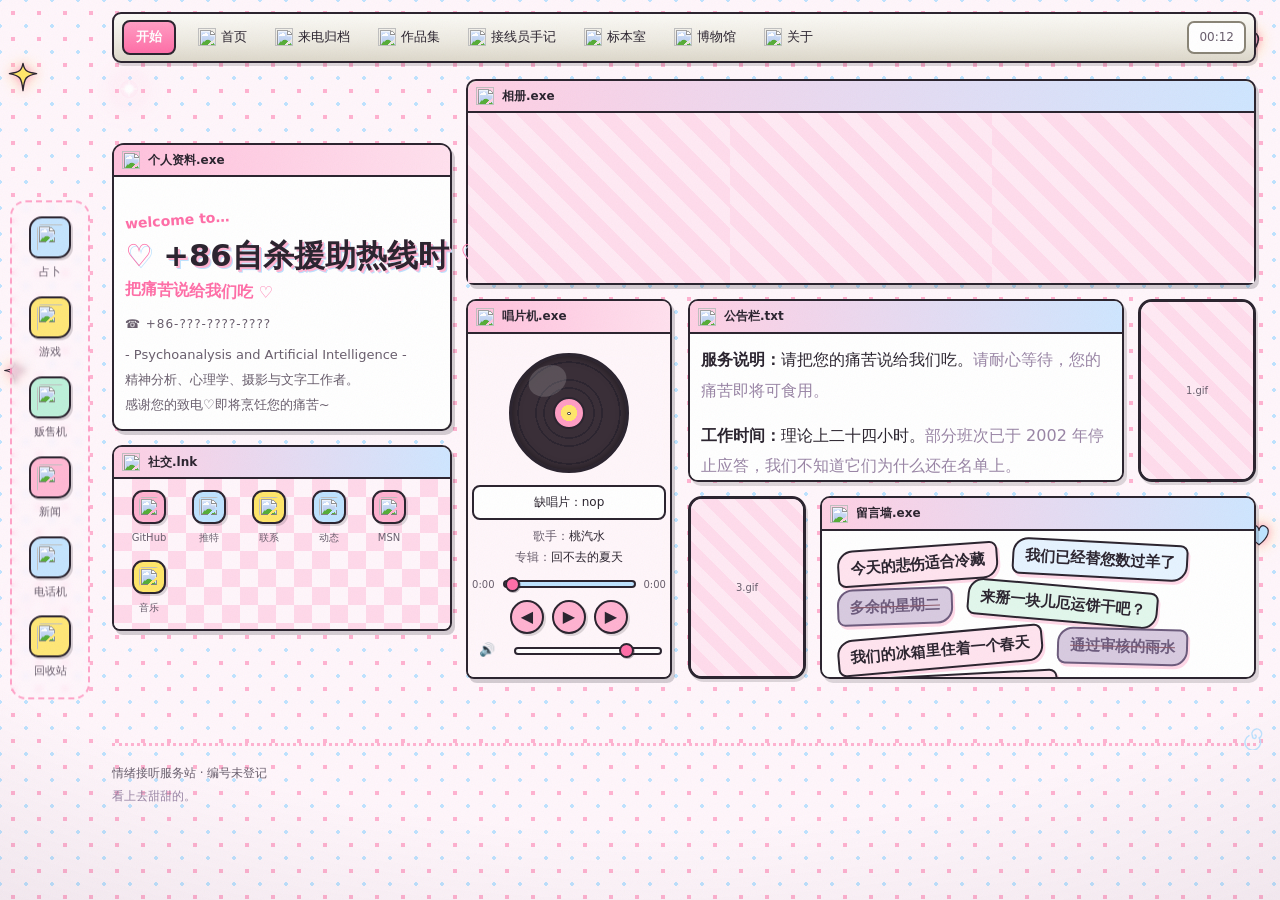
==== index.html @ b2e182f4 "1" ====
<!DOCTYPE html>
<html lang="zh-CN">
<head>
<meta charset="UTF-8">
<meta name="viewport" content="width=device-width, initial-scale=1">
<title>♡ +86自杀援助热线时 ♡</title>
<link rel="stylesheet" href="sweet.css">
</head>
<body class="desktop">
<div class="wrap">

  <div class="doodle-layer" aria-hidden="true">
    <span class="doodle star-yellow glow a-wobble d1" style="top:60px;left:6px;width:34px;height:34px;"></span>
    <span class="doodle heart-pink glow a-heart d2" style="top:24px;right:14px;width:40px;height:38px;"></span>
    <span class="doodle flash a-twinkle d3" style="top:120px;right:60px;width:16px;height:16px;"></span>
    <span class="glint d4" style="top:80px;left:120px;width:18px;height:18px;"></span>
    <span class="doodle star-pink glow a-wobble d5" style="top:360px;left:2px;width:26px;height:26px;"></span>
    <span class="doodle heart-blue glow a-float d6" style="top:520px;right:6px;width:30px;height:28px;"></span>
    <span class="glint d2" style="top:600px;left:30px;width:16px;height:16px;"></span>
    <span class="doodle spiral a-breathe d7" style="top:720px;right:10px;width:30px;height:30px;"></span>
    <span class="doodle flash a-twinkle d8" style="top:900px;left:20px;width:16px;height:16px;"></span>
    <span class="glint d3" style="top:1000px;right:24px;width:20px;height:20px;"></span>
  </div>

  <!-- 顶部 WinXP 灰导航条 -->
  <div class="xpbar">
    <span class="xstart">开始</span>
    <a href="index.html"><img src="icons/largeicons/1.png" alt="">首页</a>
    <a href="logs.html"><img src="icons/largeicons/file.png" alt="">来电归档</a>
    <a href="portfolio.html"><img src="icons/largeicons/Portfolio.png" alt="">作品集</a>
    <a href="operator_notes.html"><img src="icons/largeicons/Blog.png" alt="">接线员手记</a>
    <a href="specimen_room.html"><img src="icons/largeicons/Resume.png" alt="">标本室</a>
    <a href="museum.html"><img src="icons/largeicons/Portfolio.png" alt="">博物馆</a>
    <a href="about.html"><img src="icons/largeicons/About.png" alt="">关于</a>
    <span class="clock" id="xpclock">--:--</span>
  </div>

  <div class="desk">

    <!-- 左列：个人资料 / 社交 -->
    <div class="col">

      <section class="xpwin pink card-hero p-card">
        <div class="xp-t"><img class="ico" src="icons/largeicons/About.png" alt="">个人资料.exe</div>
        <img class="bigav" src="pictures/assets/anon.jpg" alt="" onerror="this.style.visibility='hidden'">
        <div class="deco-gifs" aria-hidden="true">
          <img src="pictures/assets/150.gif" alt="" onerror="this.style.display='none'">
          <img src="pictures/assets/9416.gif" alt="" onerror="this.style.display='none'">
          <img src="pictures/assets/9423.gif" alt="" onerror="this.style.display='none'">
        </div>
        <div class="xp-b">
          <header class="hero" style="text-align:left">
            <div class="welcome" style="font-size:14px">welcome to…</div>
            <h1><span class="hh">♡</span> +86自杀援助热线时 <span class="hh">♡</span></h1>
            <div class="sub">把痛苦说给我们吃 ♡</div>
            <div class="num">☎ +86-???-????-????</div>
          </header>
          <div class="avatar-box">
            <div class="muted" style="font-size:13px">
              - Psychoanalysis and Artificial Intelligence -<br>
              精神分析、心理学、摄影与文字工作者。<br>感谢您的致电♡即将烹饪您的痛苦~ <img class="inline-gif" src="pictures/assets/258.gif" alt="" onerror="this.style.display='none'">
            </div>
          </div>
        </div>
      </section>

      <section class="xpwin p-social">
        <div class="xp-t"><img class="ico" src="icons/largeicons/twitter.png" alt="">社交.lnk</div>
        <div class="xp-b">
          <div class="social">
            <a href="https://github.com/Timetoki" target="_blank" rel="noopener"><img src="icons/largeicons/github.png" alt="">GitHub</a>
            <a href="#"><img src="icons/largeicons/twitter.png" alt="">推特</a>
            <a href="#"><img src="icons/largeicons/Contact.png" alt="">联系</a>
            <a href="#"><img src="icons/largeicons/Media.png" alt="">动态</a>
            <a href="#"><img src="icons/largeicons/MSN.png" alt="">MSN</a>
            <a href="#"><img src="icons/largeicons/Winamp.png" alt="">音乐</a>
          </div>
        </div>
      </section>

      <img class="social-deco" src="pictures/assets/heartbows.gif" alt="" onerror="this.style.display='none'">

    </div>

    <!-- 右列 -->
    <div class="col">

      <!-- 相册：六图 3×2 + 右侧竖放 3.gif（加宽占满，删掉 side） -->
      <section class="xpwin p-gallery">
        <div class="xp-t"><img class="ico" src="icons/largeicons/Portfolio.png" alt="">相册.exe</div>
        <div class="xp-b" style="position:relative">
          <div class="album-stage">
            <div class="album-main"><img src="pictures/assets/1.png" alt="" onerror="this.style.display='none';this.parentNode.classList.add('miss')"></div>
            <div class="album-main"><img src="pictures/assets/6.png" alt="" onerror="this.style.display='none';this.parentNode.classList.add('miss')"></div>
            <div class="album-main"><img src="pictures/assets/5.png" alt="" onerror="this.style.display='none';this.parentNode.classList.add('miss')"></div>
            <img class="album-4gif" src="pictures/assets/4.gif" alt="" aria-hidden="true" onerror="this.style.display='none'">
            <img class="album-p4" src="pictures/assets/4.png" alt="" onerror="this.style.display='none'">
            <img class="album-p2" src="pictures/assets/2.png" alt="" onerror="this.style.display='none'">
          </div>
        </div>
      </section>

      <!-- 下排：最左唱片机 + 右侧大块（两端插图 夹 公告栏/气泡栏 两横栏） -->
      <div class="row3">

        <section class="xpwin pink p-player">
          <div class="xp-t"><img class="ico" src="icons/largeicons/Winamp.png" alt="">唱片机.exe</div>
          <div class="xp-b"><div id="player-slot"></div></div>
        </section>

        <div class="bigblock">

          <div class="barrow">
            <section class="xpwin bar-board">
              <div class="xp-t"><img class="ico" src="icons/largeicons/Blog.png" alt="">公告栏.txt</div>
              <div class="xp-b">
                <p><strong>服务说明：</strong>请把您的痛苦说给我们吃。<span class="rot">请耐心等待，您的痛苦即将可食用。</span></p>
                <p><strong>工作时间：</strong>理论上二十四小时。<span class="rot">部分班次已于 2002 年停止应答，我们不知道它们为什么还在名单上。</span></p>
              </div>
            </section>
            <div class="sqbox"><img src="pictures/assets/1.gif" alt="" onerror="this.style.display='none';this.nextElementSibling.style.display='flex';"><div class="ph2">1.gif</div></div>
          </div>

          <div class="barrow">
            <div class="sqbox"><img src="pictures/assets/3.gif" alt="" onerror="this.style.display='none';this.nextElementSibling.style.display='flex';"><div class="ph2">3.gif</div></div>
            <section class="xpwin bar-wall">
              <div class="xp-t"><img class="ico" src="icons/largeicons/Contact.png" alt="">留言墙.exe</div>
              <div class="xp-b">
                <div class="chips soft messy" id="chips">
                  <span class="chip">今天的悲伤适合冷藏</span>
                  <span class="chip">我们已经替您数过羊了</span>
                  <span class="chip bad">多余的星期二</span>
                  <span class="chip">来掰一块儿厄运饼干吧？</span>
                  <span class="chip">我们的冰箱里住着一个春天</span>
                  <span class="chip bad">通过审核的雨水</span>
                  <span class="chip">请耐心等待，痛苦即将可食用</span>
                  <span class="chip">您的沉默正在长出牙齿</span>
                </div>
              </div>
            </section>
          </div>

        </div>

      </div>
    </div>

  </div>

  <footer class="foot">
    情绪接听服务站 · 编号未登记<br>
    <span class="faint">看上去甜甜的。</span>
  </footer>

</div>

<script>
/* 顶栏时钟 */
(function(){var c=document.getElementById('xpclock');function t(){var d=new Date();c.textContent=(''+d.getHours()).padStart(2,'0')+':'+(''+d.getMinutes()).padStart(2,'0');}t();setInterval(t,15000);})();

/* 留言墙气泡：点击换句换色（无重复）+ 太长整条变 …… */
(function(){
  var POOL=["今天的悲伤适合冷藏","我们已经替您数过羊了","请耐心等待，痛苦即将可食用","我们的冰箱里住着一个春天","请勿触摸正在融化的下午","您的沉默正在长出牙齿","该情绪无法退货，请妥善保存","昨夜的雨没有通过审核","她把昨天折成一只很小的鸟","请把心事切成适合吞咽的大小","您提交的孤独格式正确","今天适合把自己折起来","您的眼泪已经完成消毒","我们把昨天晒干了，味道不太好","来掰一块儿厄运饼干吧？","自杀援助热线在线中……请拨打???","您呼叫的用户已离开服务区…","我在听","请把你的痛苦说给我们吃","您的痛苦已经烹饪完毕","悲伤会在冰箱门关闭后继续生长","多余的星期二","您的梦正在厨房里慢慢腐烂","本页面没有任何需要您相信的内容","请勿食用未经登记的绝望","通过审核的雨水","今天的悲伤没有达到最低回收重量","请不要重复提交同一份绝望"];
  /* +86自杀援助中心投递的痛苦，混进同一个池子 */
  try{
    var dropped=JSON.parse(localStorage.getItem('user_pain_submissions')||'[]');
    if(Array.isArray(dropped)) dropped.forEach(function(t){ if(t && POOL.indexOf(t)===-1) POOL.push(t); });
  }catch(e){}
  var COLORS=[{b:"#ffe4ef",c:"#2c2530"},{b:"#e6f3ff",c:"#2c2530"},{b:"#fff6c9",c:"#2c2530"},{b:"#e2f7ec",c:"#2c2530"},{b:"#efe4f7",c:"#2c2530"},{b:"#d8cbe0",c:"#6d5c7d"}];
  var chips=[].slice.call(document.querySelectorAll('#chips .chip'));

  /* 太长就整条变 …… */
  function trimChips(){
    chips.forEach(function(el){
      var full = el.dataset.full || el.textContent;
      el.dataset.full = full;
      el.textContent = full;
      if(el.scrollWidth > el.clientWidth){
        el.textContent = '……';
      }
    });
  }

  function shown(ex){
    var s={};
    chips.forEach(function(c){
      if(c!==ex) s[c.dataset.full || c.textContent]=1;
    });
    return s;
  }

  chips.forEach(function(el){
    el.addEventListener('click',function(){
      el.classList.add('pop');
      setTimeout(function(){
        var busy=shown(el);
        var cur=el.dataset.full || el.textContent;
        var pool=POOL.filter(function(t){return t!==cur&&!busy[t];});
        if(!pool.length)pool=POOL.filter(function(t){return t!==cur;});
        var next=pool[Math.floor(Math.random()*pool.length)];
        el.textContent=next;
        el.dataset.full=next;
        el.classList.remove('bad');
        var col=COLORS[Math.floor(Math.random()*COLORS.length)];
        el.style.background=col.b;
        el.style.color=col.c;
        el.classList.remove('pop');
        trimChips();
      },800);
    });
  });

  trimChips();
  window.addEventListener('resize',trimChips);
})();
</script>
<script src="achievements-data.js" defer></script>
<script src="achievements.js" defer></script>
<script src="player.js" defer></script>
<script src="chat-data.js" defer></script>
<script src="chat.js" defer></script>
<script src="answerbook.js" defer></script>
<script src="fortune-data.js" defer></script>
<script src="tarot-data.js" defer></script>
<script src="xpwin.js" defer></script>
</body>
</html>
---- sweet.css ----
/* =========================================================
   情绪接听 · 甜美外壳 / 阴冷腐坏内核  皮肤（精简版）
   黑体 · 糖果撞色 · 贴纸拼贴 · 越读越不对劲
   ========================================================= */

:root{
  --cream:   #fff6fb;
  --cream-2: #ffeaf4;
  --pink:    #ffb3d1;
  --pink-hot:#ff6fa8;
  --blue:    #bfe3ff;
  --blue-2:  #9fd0ff;
  --yellow:  #ffe66b;
  --mint:    #b7f0d8;
  --ink:     #2c2530;
  --ink-soft:#6a5f6e;
  --rot:     #9a86a6;
  --rot-deep:#6d5c7d;
  --corrupt: #8f5a6a;
  --sans:"SimHei","Microsoft YaHei","Heiti SC","PingFang SC","Hiragino Sans GB",system-ui,sans-serif;
  --hand:var(--sans);
  --body:var(--sans);
  --mono:var(--sans);
  /* XP 千禧灰 */
  --xp-face:#ece9e0;
  --xp-edge:#8a8577;
  --xp-title1:#ffd0e4;
  --xp-title2:#cfe6ff;
  --xp-titlink:#b9889b;
}

*{ box-sizing:border-box; }

body{
  margin:0;
  color:var(--ink);
  font-family:var(--body);
  font-size:16px; line-height:1.9;
  background-color:var(--cream);
  background-image:
    radial-gradient(var(--pink) 2.2px, transparent 2.3px),
    radial-gradient(var(--blue) 1.6px, transparent 1.7px);
  background-size:26px 26px, 26px 26px;
  background-position:0 0, 13px 13px;
}
body::before{
  content:""; position:fixed; inset:0; z-index:9998; pointer-events:none;
  opacity:.05; mix-blend-mode:multiply;
  background-image:url("data:image/svg+xml,%3Csvg xmlns='http://www.w3.org/2000/svg' width='140' height='140'%3E%3Cfilter id='n'%3E%3CfeTurbulence type='fractalNoise' baseFrequency='0.85' numOctaves='2' stitchTiles='stitch'/%3E%3C/filter%3E%3Crect width='100%25' height='100%25' filter='url(%23n)'/%3E%3C/svg%3E");
}
body::after{
  content:""; position:fixed; inset:0; z-index:9997; pointer-events:none;
  background:radial-gradient(120% 100% at 50% 30%, transparent 62%, rgba(80,66,90,.14) 100%);
}

.wrap{
  max-width:760px; margin:0 auto; padding:30px 20px 130px;
  position:relative; z-index:1;
}

/* ---------------- 手写标题 ---------------- */
.hero{
  text-align:center; position:relative; margin:10px 0 6px; padding:14px 0 4px;
}
.hero .welcome{
  font-family:var(--hand); font-size:22px; color:var(--pink-hot);
  transform:rotate(-4deg); display:inline-block; font-weight:700;
}
.hero h1{
  font-family:var(--hand); font-weight:700; line-height:1.12;
  font-size:clamp(34px,7.4vw,58px); margin:2px 0 4px; color:var(--ink);
  text-shadow:
     3px 3px 0 var(--pink),
     6px 6px 0 var(--blue);
}
.hero h1 .hh{ color:var(--pink-hot); text-shadow:2px 2px 0 var(--blue); }
.hero .sub{
  font-family:var(--hand); font-size:clamp(18px,4vw,26px);
  color:var(--pink-hot); transform:rotate(1.5deg); display:inline-block; font-weight:700;
}
.hero .num{
  font-family:var(--mono); font-size:13px; color:var(--ink-soft);
  letter-spacing:1px; margin-top:6px;
}

h2.sec{
  font-family:var(--hand); font-weight:700;
  font-size:30px; color:var(--ink); margin:44px 0 10px;
  display:inline-block; transform:rotate(-1.2deg);
  text-shadow:2px 2px 0 var(--yellow);
}
h3.sub2{
  font-family:var(--hand); font-weight:700; font-size:22px; color:var(--pink-hot);
  margin:26px 0 6px; transform:rotate(.8deg); display:inline-block;
}
p{ margin:0 0 15px; }
.muted{ color:var(--ink-soft); }
.lead{ font-size:17px; }

/* ---------------- 链接 ---------------- */
a{
  color:var(--pink-hot); text-decoration:none;
  border-bottom:2px wavy var(--pink); padding-bottom:1px;
  transition:transform .05s linear;
}
a:hover{ transform:rotate(-1.5deg) scale(1.03); color:var(--ink); }
a:focus-visible{ outline:2px dashed var(--pink-hot); outline-offset:3px; }
a.dead{ color:var(--rot); border-bottom-color:var(--rot); }
a.dead:hover{ color:var(--corrupt); }

/* ---------------- 涂鸦精灵 ---------------- */
.doodle-layer{ position:absolute; inset:0; z-index:0; pointer-events:none; overflow:hidden; }
.wrap > *:not(.doodle-layer){ position:relative; z-index:1; }
.doodle{ position:absolute; pointer-events:none; z-index:0;
  background-repeat:no-repeat; background-size:contain; }
.heart-pink{ background-image:url("data:image/svg+xml,%3Csvg xmlns='http://www.w3.org/2000/svg' viewBox='0 0 100 92'%3E%3Cpath d='M50 82 C18 58 10 30 30 20 C42 14 50 26 50 34 C50 26 58 14 70 20 C90 30 82 58 50 82 Z' fill='%23ffb3d1' stroke='%232c2530' stroke-width='4' stroke-linejoin='round' stroke-linecap='round'/%3E%3C/svg%3E"); }
.heart-blue{ background-image:url("data:image/svg+xml,%3Csvg xmlns='http://www.w3.org/2000/svg' viewBox='0 0 100 92'%3E%3Cpath d='M50 82 C18 58 10 30 30 20 C42 14 50 26 50 34 C50 26 58 14 70 20 C90 30 82 58 50 82 Z' fill='%23bfe3ff' stroke='%232c2530' stroke-width='4' stroke-linejoin='round' stroke-linecap='round'/%3E%3C/svg%3E"); }
.heart-rot{ background-image:url("data:image/svg+xml,%3Csvg xmlns='http://www.w3.org/2000/svg' viewBox='0 0 100 92'%3E%3Cpath d='M50 84 C20 60 12 32 30 22 C42 16 49 26 50 34 C52 26 58 16 70 22 C86 30 84 52 62 70 C58 74 53 79 50 90 Z' fill='%239a86a6' stroke='%232c2530' stroke-width='3.5' stroke-linejoin='round' stroke-linecap='round'/%3E%3C/svg%3E"); }
.star-yellow{ background-image:url("data:image/svg+xml,%3Csvg xmlns='http://www.w3.org/2000/svg' viewBox='0 0 100 100'%3E%3Cpath d='M50 10 C54 30 58 36 90 40 C58 46 54 52 50 90 C46 52 42 46 10 40 C42 36 46 30 50 10 Z' fill='%23ffe66b' stroke='%232c2530' stroke-width='4' stroke-linejoin='round' stroke-linecap='round'/%3E%3C/svg%3E"); }
.star-pink{ background-image:url("data:image/svg+xml,%3Csvg xmlns='http://www.w3.org/2000/svg' viewBox='0 0 100 100'%3E%3Cpath d='M50 10 C54 30 58 36 90 40 C58 46 54 52 50 90 C46 52 42 46 10 40 C42 36 46 30 50 10 Z' fill='%23ffb3d1' stroke='%232c2530' stroke-width='4' stroke-linejoin='round' stroke-linecap='round'/%3E%3C/svg%3E"); }
.sparkle{ background-image:url("data:image/svg+xml,%3Csvg xmlns='http://www.w3.org/2000/svg' viewBox='0 0 100 100'%3E%3Cpath d='M50 6 C54 40 60 46 94 50 C60 54 54 60 50 94 C46 60 40 54 6 50 C40 46 46 40 50 6 Z' fill='%23fff'/%3E%3Cpath d='M50 6 C54 40 60 46 94 50 C60 54 54 60 50 94 C46 60 40 54 6 50 C40 46 46 40 50 6 Z' fill='none' stroke='%23ff6fa8' stroke-width='3'/%3E%3C/svg%3E"); }
.flash{ background-image:url("data:image/svg+xml,%3Csvg xmlns='http://www.w3.org/2000/svg' viewBox='0 0 100 100'%3E%3Cpath d='M50 4 C53 42 58 47 96 50 C58 53 53 58 50 96 C47 58 42 53 4 50 C42 47 47 42 50 4 Z' fill='%23ffffff' stroke='%23ff6fa8' stroke-width='4' stroke-linejoin='round'/%3E%3Ccircle cx='50' cy='50' r='5' fill='%23fff'/%3E%3C/svg%3E");
  filter:drop-shadow(0 0 5px rgba(255,255,255,1)) drop-shadow(0 0 9px rgba(255,145,200,.95)); }
.squiggle{ background-image:url("data:image/svg+xml,%3Csvg xmlns='http://www.w3.org/2000/svg' viewBox='0 0 210 40'%3E%3Cpath d='M5 22 Q26 2 46 22 T87 22 T128 22 T169 22 T205 20' fill='none' stroke='%23ff6fa8' stroke-width='4' stroke-linecap='round'/%3E%3C/svg%3E"); }
.spiral{ background-image:url("data:image/svg+xml,%3Csvg xmlns='http://www.w3.org/2000/svg' viewBox='0 0 100 100'%3E%3Cpath d='M50 50 m0 0 a6 6 0 1 1 -8 4 a16 16 0 1 1 22 6 a26 26 0 1 1 -34 -8' fill='none' stroke='%23bfe3ff' stroke-width='5' stroke-linecap='round'/%3E%3C/svg%3E"); }

/* ---------------- 短语贴纸（糖果 chip） ---------------- */
.chips{ display:flex; flex-wrap:wrap; gap:10px 12px; margin:22px 0; }
.chip{
  font-family:var(--hand); font-weight:700; font-size:17px; color:var(--ink);
  background:var(--pink); border:2.5px solid var(--ink);
  border-radius:16px 8px 16px 8px; padding:4px 14px;
  box-shadow:2px 3px 0 rgba(44,37,48,.16);
  transform:rotate(-2deg);
  cursor:pointer; position:relative;
  transition:transform .28s cubic-bezier(.2,1.5,.4,1), opacity .8s ease,
             background .8s ease, color .8s ease;
}
.chip::after{ content:""; position:absolute; top:5px; left:11px;
  width:13px; height:8px; background:rgba(255,255,255,.7);
  border-radius:50%; transform:rotate(-20deg); pointer-events:none; }
.chip:nth-child(2n){ background:var(--blue); transform:rotate(2deg); }
.chip:nth-child(3n){ background:var(--yellow); transform:rotate(-1deg); }
.chip:nth-child(4n){ background:var(--mint); transform:rotate(3deg); }
.chip:hover{ transform:scale(1.18) rotate(-1deg); }
.chip:focus-visible{ outline:3px dashed var(--pink-hot); outline-offset:3px; }
.chip.pop{ opacity:0; transform:scale(.55) rotate(-6deg); }
.chip.bad{ background:var(--rot); color:#fff; border-color:var(--rot-deep);
  text-decoration:line-through; text-decoration-color:var(--corrupt); }
@media (prefers-reduced-motion:reduce){
  .chip{ transition:opacity .3s ease, background .3s ease, color .3s ease; }
  .chip:hover{ transform:none; }
}

/* 去掉气泡高光（保留覆盖） */
.chip::after{ display:none !important; }

/* ---------------- 立场/守则 便签 ---------------- */
.note{
  background:#fffdf3; border:2.5px solid var(--ink); border-radius:10px;
  padding:16px 18px; margin:24px 0; box-shadow:4px 5px 0 var(--yellow);
  transform:rotate(-.6deg);
}
.note.blue{ box-shadow:4px 5px 0 var(--blue); transform:rotate(.6deg); }
.note p{ margin:0 0 8px; }
.note p:last-child{ margin:0; }

/* ---------------- 腐坏文本 ---------------- */
.rot{ color:var(--rot); }
.rot-deep{ color:var(--rot-deep); }
.ghost{ color:#d9c7d6; }
.redact{
  background:var(--ink); color:var(--ink); border-radius:3px;
  padding:0 3px; user-select:none;
  box-shadow:0 0 0 1px var(--ink);
}
.redact:hover{ color:#ffd9ea; }
.mono{ font-family:var(--mono); font-size:13px; color:var(--rot-deep); }

.curdle{ filter:saturate(.6) contrast(.96); }
.curdle .chip{ filter:saturate(.5); }

/* ---------------- 导航 ---------------- */
nav.menu{ text-align:center; margin:18px 0 8px; line-height:2.5; }
nav.menu a{
  font-family:var(--hand); font-weight:700; font-size:18px; display:inline-block;
  border:none; color:var(--ink); padding:2px 8px;
  border-bottom:3px solid transparent;
}
nav.menu a:hover{ border-bottom-color:var(--pink-hot); transform:rotate(-2deg); }
nav.menu .sep{ color:var(--pink); }

/* ---------------- 页脚 ---------------- */
footer.foot{
  margin-top:64px; padding-top:16px; border-top:3px dotted var(--pink);
  font-family:var(--mono); font-size:12px; color:var(--ink-soft); line-height:1.9;
}
footer.foot .faint{ color:var(--rot); }

/* ---------------- 归档 / 记录 ---------------- */
.panel{
  background:#fffdf6; border:2.5px dashed var(--pink); border-radius:12px;
  padding:14px 16px; margin:20px 0; box-shadow:3px 4px 0 rgba(255,179,209,.4);
}
.panel.mono{ font-family:var(--mono); font-size:13px; color:var(--rot-deep); }

table.archive{ width:100%; border-collapse:collapse; font-family:var(--mono);
  font-size:13px; margin:18px 0; }
table.archive th{ text-align:left; font-family:var(--hand); font-weight:700;
  font-size:17px; color:var(--pink-hot); border-bottom:2px dotted var(--pink);
  padding:6px 8px; }
table.archive td{ padding:8px 8px; border-bottom:1.5px dotted var(--pink);
  vertical-align:top; color:var(--ink); }
table.archive tr:hover td{ background:#fff2f8; }

.tag{ font-family:var(--mono); font-size:11px; padding:1px 7px;
  border:2px solid currentColor; border-radius:8px; white-space:nowrap; }
.tag.ok{ color:#4fae7a; }
.tag.partial{ color:var(--corrupt); }
.tag.corrupt{ color:var(--corrupt);
  background:repeating-linear-gradient(45deg,transparent 0 3px,rgba(143,90,106,.12) 3px 6px); }
.tag.silent{ color:var(--rot); }

.transcript{ font-size:15px; margin:18px 0; }
.transcript .caller{ color:var(--ink); margin:2px 0; }
.transcript .op{ color:var(--ink-soft); margin:2px 0 14px; }
.transcript .op.late{ color:var(--rot); }
.transcript .stamp{ font-family:var(--mono); color:var(--pink-hot); font-size:12px; }
.blank{ display:inline-block; min-width:5em; border-bottom:2px dotted var(--rot); }
.glitch{ font-family:var(--mono); color:var(--corrupt); letter-spacing:1px; }
.wave{ height:22px; margin:6px 0 16px;
  background:repeating-linear-gradient(90deg,var(--rot) 0 1px,transparent 1px 4px);
  -webkit-mask:linear-gradient(90deg,transparent,#000 8%,#000 92%,transparent);
          mask:linear-gradient(90deg,transparent,#000 8%,#000 92%,transparent);
  opacity:.6; }
.wave.flat{ background:linear-gradient(var(--rot),var(--rot));
  background-size:100% 1px; background-repeat:no-repeat; background-position:center; }

.exhibit{ background:#fff; border:3px solid var(--ink); border-radius:14px 10px 14px 10px;
  padding:16px 18px; margin:20px 0; box-shadow:3px 5px 0 var(--blue); transform:rotate(-.6deg); }
.exhibit:nth-of-type(2n){ box-shadow:3px 5px 0 var(--pink); transform:rotate(.7deg); }
.exhibit .no{ font-family:var(--mono); font-size:12px; color:var(--pink-hot); letter-spacing:1px; }
.exhibit h3{ font-family:var(--hand); margin:4px 0 8px; font-size:24px; font-weight:700; }
.exhibit .card{ font-family:var(--mono); font-size:12px; color:var(--rot-deep); margin-top:10px;
  border-top:1.5px dotted var(--pink); padding-top:8px; }
.fill{ color:var(--corrupt); }

.vico{ width:26px; height:26px; object-fit:contain; image-rendering:pixelated;
  flex:0 0 auto; margin-right:4px; }

figure.doc{ margin:22px 0; }
.photo-missing{ aspect-ratio:4/3; border:3px dashed var(--rot); border-radius:12px;
  background:repeating-linear-gradient(45deg,#f4e9f2 0 14px,#e9d9e6 14px 28px);
  display:flex; align-items:center; justify-content:center;
  font-family:var(--mono); font-size:12px; color:var(--rot-deep); }
figure.doc figcaption{ font-family:var(--mono); font-size:12px; color:var(--ink-soft); margin-top:6px; }

.creed{ font-family:var(--hand); font-weight:700; font-size:20px; line-height:1.7; }

hr.wig{
  border:0; height:16px; margin:30px 0;
  background:url("data:image/svg+xml,%3Csvg xmlns='http://www.w3.org/2000/svg' viewBox='0 0 210 16' preserveAspectRatio='none'%3E%3Cpath d='M2 8 Q26 -3 50 8 T98 8 T146 8 T194 8 T210 7' fill='none' stroke='%23ffb3d1' stroke-width='3'/%3E%3C/svg%3E") repeat-x center/210px 16px;
}

@media (max-width:560px){
  body{ font-size:15px; }
  .wrap{ padding:22px 14px 90px; }
  .hero h1{ text-shadow:2px 2px 0 var(--pink),4px 4px 0 var(--blue); }
}
@media (prefers-reduced-motion:reduce){
  a:hover, nav.menu a:hover{ transform:none; }
}


/* ---------------- 像素图标 ---------------- */
.mi{ width:20px; height:20px; object-fit:contain; vertical-align:-5px;
  margin-right:5px; image-rendering:pixelated; }

/* ==========================================================
   左侧 dock + 右侧唱片机（固定浮层）
   ========================================================== */
.dock{
  position:fixed; left:10px; top:50%; transform:translateY(-50%); z-index:60;
  display:flex; flex-direction:column; gap:12px; padding:14px 10px;
  background:rgba(255,246,251,.5); backdrop-filter:blur(3px);
  -webkit-backdrop-filter:blur(3px);
  border:2.5px dashed rgba(255,111,168,.6); border-radius:16px;
}
.dock a{ border:none; display:flex; flex-direction:column; align-items:center;
  width:56px; gap:4px; font-size:11px; color:var(--ink-soft); text-align:center;
  transition:transform .16s ease, color .16s ease; }
.dock img{ width:42px; height:42px; box-sizing:border-box; padding:6px;
  object-fit:contain; image-rendering:pixelated;
  border:2.5px solid var(--ink); border-radius:13px 10px 13px 9px;
  background:rgba(255,179,209,.9); box-shadow:2px 2px 0 rgba(44,37,48,.18); }
.dock a:nth-child(4n+1) img{ background:rgba(191,227,255,.9); }
.dock a:nth-child(4n+2) img{ background:rgba(255,230,107,.9); }
.dock a:nth-child(4n+3) img{ background:rgba(183,240,216,.9); }
.dock a:hover{ transform:translateX(4px) rotate(-2deg); color:var(--pink-hot); }

.player{
  position:fixed; right:12px; top:50%; transform:translateY(-50%); z-index:60;
  width:210px; padding:16px 14px; text-align:center;
  background:rgba(255,253,246,.68); backdrop-filter:blur(4px);
  -webkit-backdrop-filter:blur(4px);
  border:3px solid var(--ink); border-radius:20px 16px 20px 16px;
  box-shadow:4px 5px 0 rgba(191,227,255,.75);
}
.player .scr{
  font-size:12px; color:var(--ink); background:#fff;
  border:2px solid var(--ink); border-radius:8px; padding:4px 8px; margin:6px 0 10px;
  white-space:nowrap; overflow:hidden; text-overflow:ellipsis;
}
.vinyl{ width:128px; height:128px; margin:6px auto 12px; border-radius:50%;
  position:relative; border:3px solid var(--ink);
  background:
    radial-gradient(circle at 50% 50%,
      #3a2f38 0 30%, #2c2530 30% 32%, #3a2f38 32% 40%, #2c2530 40% 42%,
      #3a2f38 42% 62%, #2c2530 62% 64%, #3a2f38 64% 100%);
  box-shadow:inset 0 0 8px rgba(0,0,0,.5);
}
.vinyl .lbl{ position:absolute; inset:36%; border-radius:50%;
  background:radial-gradient(circle,#ffe66b 0 40%,#ff9ec4 41% 100%);
  border:2px solid var(--ink); }
.vinyl .lbl::after{ content:""; position:absolute; inset:44%; border-radius:50%;
  background:#fff; border:1.5px solid var(--ink); }
.vinyl .cover{ position:absolute; inset:18%; width:64%; height:64%; box-sizing:border-box;
  border-radius:50%; object-fit:cover; border:2px solid var(--ink); }
.vinyl .shine{ position:absolute; top:8%; left:14%; width:34%; height:26%;
  background:rgba(255,255,255,.16); border-radius:50%; transform:rotate(-24deg); }
.vinyl.spin{ animation:spin 6.8s linear infinite; }
@keyframes spin{ to{ transform:rotate(360deg); } }

.pctrls{ display:flex; justify-content:center; gap:10px; }
.pctrls button{ font-family:var(--body); font-size:16px; cursor:pointer;
  width:38px; height:38px; border:2.5px solid var(--ink); border-radius:50%;
  background:var(--pink); color:var(--ink); box-shadow:2px 2px 0 rgba(44,37,48,.16);
  transition:transform .12s ease; line-height:1; }
.pctrls button:hover{ transform:translateY(-2px) rotate(-3deg); background:var(--blue); }
.pctrls button:active{ transform:translateY(0); }
.player .prow{ display:flex; align-items:center; gap:6px; margin:2px 0 8px;
  font-family:var(--mono); font-size:10px; color:var(--ink-soft); }
.player .vrow{ display:flex; align-items:center; gap:8px; margin:4px 2px 0; }
.player .vico{ font-size:13px; }
.pbar{ -webkit-appearance:none; appearance:none; flex:1; height:8px;
  border:2px solid var(--ink); border-radius:999px; background:#fff; cursor:pointer; }
.pbar::-webkit-slider-thumb{ -webkit-appearance:none; appearance:none;
  width:15px; height:15px; border-radius:50%; background:var(--pink-hot);
  border:2px solid var(--ink); box-shadow:1px 1px 0 rgba(44,37,48,.3); }
.pbar::-moz-range-thumb{ width:14px; height:14px; border-radius:50%;
  background:var(--pink-hot); border:2px solid var(--ink); }
#pseek{ background:linear-gradient(var(--blue),var(--blue)) no-repeat; }

@media (max-width:1180px){
  .player{ width:176px; }
  .vinyl{ width:104px; height:104px; }
  .dock img{ width:36px; height:36px; }
}
@media (max-width:820px){
  .dock, .player:not(.docked){ display:none; }
}

/* ==========================================================
   首页涂鸦动画
   ========================================================== */
.doodle.glow{ filter:drop-shadow(0 0 4px rgba(255,145,200,.9))
                     drop-shadow(0 0 8px rgba(255,230,120,.6)); }

@keyframes d-wobble{ 0%,100%{transform:rotate(-14deg)} 50%{transform:rotate(14deg)} }
@keyframes d-float { 0%,100%{transform:translateY(0) rotate(-6deg)} 50%{transform:translateY(-9px) rotate(6deg)} }
@keyframes d-twinkle{ 0%,100%{opacity:.25;transform:scale(.7)} 50%{opacity:1;transform:scale(1.15)} }
@keyframes d-heart { 0%,100%{transform:scale(1)} 25%{transform:scale(1.25)} 40%{transform:scale(1.05)} 60%{transform:scale(1.3)} }
@keyframes d-breathe{ 0%,100%{transform:scale(.82)} 50%{transform:scale(1.18)} }

.a-wobble { animation:d-wobble 3.4s ease-in-out infinite; }
.a-float  { animation:d-float  5.5s ease-in-out infinite; }
.a-twinkle{ animation:d-twinkle 2.4s ease-in-out infinite; }
.a-heart  { animation:d-heart  2.6s ease-in-out infinite; }
.a-breathe{ animation:d-breathe 4s   ease-in-out infinite; }
.d1{animation-delay:.0s}.d2{animation-delay:.4s}.d3{animation-delay:.8s}
.d4{animation-delay:1.2s}.d5{animation-delay:1.6s}.d6{animation-delay:.2s}
.d7{animation-delay:.6s}.d8{animation-delay:1s}

@media (prefers-reduced-motion:reduce){
  .doodle-layer *{ animation:none !important; }
}

/* ==========================================================
   白色柔光斑 glint
   ========================================================== */
.glint{
  position:absolute; pointer-events:none; z-index:0; border-radius:50%;
  background:radial-gradient(circle,
     rgba(255,255,255,1) 0%,
     rgba(255,255,255,.9) 22%,
     rgba(255,236,246,.55) 45%,
     rgba(255,214,235,.22) 68%,
     rgba(255,214,235,0) 100%);
  filter:drop-shadow(0 0 6px rgba(255,255,255,.95))
         drop-shadow(0 0 14px rgba(255,170,210,.7));
  animation:g-blink 2.6s ease-in-out infinite;
}
.glint::after{
  content:""; position:absolute; inset:0;
  background:
    linear-gradient(0deg,  transparent 46%, rgba(255,255,255,.95) 50%, transparent 54%),
    linear-gradient(90deg, transparent 46%, rgba(255,255,255,.95) 50%, transparent 54%);
  -webkit-mask:radial-gradient(circle, #000 0 60%, transparent 62%);
          mask:radial-gradient(circle, #000 0 60%, transparent 62%);
}
@keyframes g-blink{
  0%,100%{ opacity:.15; transform:scale(.55); }
  50%    { opacity:1;   transform:scale(1.1); }
}
@media (prefers-reduced-motion:reduce){ .glint{ animation:none; opacity:.7; } }

/* ==========================================================
   QQ 聊天室（新版 chat-launch / .qq）
   ========================================================== */
.chat-launch{
  position:fixed; left:14px; bottom:16px; z-index:80; cursor:pointer;
  width:56px; height:56px; border-radius:16px 12px 16px 10px;
  border:3px solid var(--ink); background:var(--blue);
  display:flex; align-items:center; justify-content:center;
  box-shadow:3px 4px 0 rgba(44,37,48,.22);
  transition:transform .15s ease;
}
.chat-launch:hover{ transform:translateY(-3px) rotate(-3deg); }
.chat-launch svg{ width:30px; height:30px; }
.chat-badge{
  position:absolute; top:-8px; right:-8px; min-width:20px; height:20px;
  padding:0 5px; border-radius:999px; background:#ff3b6b; color:#fff;
  border:2px solid #fff; font-size:12px; line-height:16px; text-align:center;
  font-weight:700; display:none;
}
.chat-badge.show{ display:block; animation:badgepop .3s ease; }
@keyframes badgepop{ 0%{transform:scale(.4)} 70%{transform:scale(1.2)} 100%{transform:scale(1)} }

.qq{
  position:fixed; left:80px; bottom:16px; z-index:81; width:320px;
  background:var(--cream); border:3px solid var(--ink); border-radius:12px 12px 8px 8px;
  box-shadow:5px 6px 0 rgba(44,37,48,.28); display:none; overflow:hidden;
  font-family:var(--body);
}
.qq.open{ display:block; }
.qq.max{ left:50%; top:50%; right:auto; bottom:auto; transform:translate(-50%,-50%);
  width:94vw; height:90vh; max-width:960px; display:flex; flex-direction:column; }
.qq.max .qq-body{ flex:1 1 auto; height:auto !important; }
.qq.min .qq-body, .qq.min .qq-input{ display:none; }

.qq-bar{
  display:flex; align-items:center; gap:8px; padding:8px 10px; cursor:move;
  background:linear-gradient(#fbfaf6,var(--xp-face) 60%,#ddd8cb);
  border-bottom:3px solid var(--ink); user-select:none;
}
.qq-ava{ width:30px; height:30px; border-radius:6px; border:2px solid var(--ink);
  background:#fff; object-fit:cover; flex:none; }
.qq-name{ font-weight:700; font-size:14px; color:var(--ink); }
.qq-stat{ font-size:11px; color:#3a5f7d; margin-left:2px; }
.qq-btns{ margin-left:auto; display:flex; gap:5px; }
.qq-btns button{ width:20px; height:20px; border:2px solid var(--ink); border-radius:5px;
  background:#fff; cursor:pointer; font-size:11px; line-height:1; padding:0;
  display:flex; align-items:center; justify-content:center; }
.qq-btns button:hover{ background:var(--yellow); }
.qq-btns .cls:hover{ background:#ff8aa8; }

.qq-body{ height:300px; overflow-y:auto; padding:12px 12px 6px;
  background:#ffffff !important; }
.qq.max .qq-body{ flex:1; height:auto; }

/* 老 QQ 文字消息 */
.qq .msg{ display:block !important; margin:6px 0 10px; padding:0; }
.qq .msg .id{ font-weight:700; font-size:12px; color:#1e4b8f; margin-bottom:2px; }
.qq .msg.me .id{ color:#1e4b8f; }
.qq .msg .t{ font-size:14px; color:var(--ink); line-height:1.55; white-space:pre-wrap; word-break:break-word; }

.qq-input{ display:flex; gap:6px; padding:8px; border-top:2px solid var(--xp-edge);
  background:#e9e6de; align-items:center; }
.qq-input input{ flex:1; font-family:var(--body); font-size:13px; padding:7px 10px;
  border:1.5px solid var(--xp-edge); border-radius:4px; background:#fff; }
.qq-input button{ font-family:var(--body); font-weight:700; font-size:13px; cursor:pointer;
  padding:7px 14px; border:2px solid var(--ink); border-radius:8px;
  background:var(--pink); color:var(--ink); box-shadow:2px 2px 0 rgba(44,37,48,.16); }
.qq-input button:hover{ background:var(--pink-hot); color:#fff; }

@media (max-width:560px){
  .qq{ left:8px; right:8px; width:auto; }
  .qq.max{ width:96vw; }
}

/* ==========================================================
   WinXP 灰质感：顶栏 / 面板窗口 / 弹窗
   ========================================================== */
.xpbar{
  display:flex; align-items:center; gap:4px; flex-wrap:wrap;
  margin:0 0 16px; padding:5px 8px;
  background:linear-gradient(#fbfaf6,var(--xp-face) 60%,#ddd8cb);
  border:2px solid var(--ink); border-radius:9px;
  box-shadow:2px 3px 0 rgba(44,37,48,.16);
}
.xpbar .xstart{ font-weight:700; font-size:13px; color:#fff;
  background:linear-gradient(#ff9ec4,#ff6fa8); border:2px solid var(--ink);
  border-radius:8px; padding:3px 12px; margin-right:6px; }
.xpbar a{ border:none; font-size:13px; color:var(--ink); padding:4px 10px;
  border:2px solid transparent; border-radius:7px; display:inline-flex; align-items:center; gap:5px; }
.xpbar a:hover{ background:#fff; border-color:var(--xp-edge); transform:none; }
.xpbar a img{ width:18px; height:18px; image-rendering:pixelated; vertical-align:-4px; }
.xpbar .clock{ margin-left:auto; font-family:var(--mono); font-size:12px; color:var(--ink-soft);
  background:#fff; border:2px solid var(--xp-edge); border-radius:7px; padding:3px 10px; }

.desk{ display:grid; grid-template-columns:1fr 1fr; gap:16px; align-items:start; }
@media (max-width:720px){ .desk{ grid-template-columns:1fr; } }

/* 桌面页 */
body.desktop .wrap{ max-width:none; width:auto;
  margin:0; padding:12px 24px 40px 112px; }
@media (max-width:820px){ body.desktop .wrap{ padding:12px !important; } }
body.desktop .desk{
  display:grid; grid-template-columns:340px 1fr; gap:14px; align-items:start;
}
body.desktop .desk .col{ display:flex; flex-direction:column; gap:14px; }
@media (max-width:900px){
  body.desktop .desk{ grid-template-columns:1fr; }
}

body.desktop .xpwin > .xp-b{ padding:11px; }
body.desktop .xpwin > .xp-t{ font-size:12px; padding:4px 8px; }
body.desktop .card-hero .hero h1{ font-size:clamp(22px,2.4vw,32px);
  text-shadow:2px 2px 0 var(--pink),3px 3px 0 var(--blue); }
body.desktop .card-hero .hero .sub{ font-size:16px; }
body.desktop .card-hero .hero .welcome{ font-size:14px; }
body.desktop .card-hero .num{ font-size:12px; }
body.desktop .card-hero .avatar-box img{ width:50px;height:50px; }
body.desktop .social img{ width:34px;height:34px; }
body.desktop .social a{ width:48px;font-size:10px; }
body.desktop h3.sub2{ font-size:18px;margin:14px 0 4px; }
body.desktop .chips.soft .chip{ font-size:15px;padding:3px 11px; }

/* XP 窗口 */
.xpwin{
  background:var(--xp-face); border:2px solid var(--ink); border-radius:10px 10px 8px 8px;
  box-shadow:3px 4px 0 rgba(44,37,48,.2); overflow:hidden; display:flex; flex-direction:column;
}
.xpwin > .xp-t{
  display:flex; align-items:center; gap:8px; padding:5px 8px;
  background:linear-gradient(90deg,var(--xp-title1),var(--xp-title2));
  border-bottom:2px solid var(--ink); color:var(--ink); font-weight:700; font-size:13px;
}
.xpwin > .xp-t .ico{ width:18px; height:18px; image-rendering:pixelated; object-fit:contain; }
.xpwin > .xp-t .btns{ margin-left:auto; display:flex; gap:4px; }
.xpwin > .xp-t .btns button{ width:20px; height:18px; border:2px solid var(--ink); background:#fff;
  border-radius:4px; cursor:pointer; font-size:11px; line-height:1; padding:0; color:var(--ink); }
.xpwin > .xp-t .btns button:hover{ background:var(--yellow); }
.xpwin > .xp-b{ background:#fff; padding:14px; }
.xpwin.pink > .xp-t{ background:linear-gradient(90deg,#ffc2dd,#ffe1ee); }

.card-hero .hero{ padding:6px 0 0; }
.card-hero .hero h1{ font-size:clamp(26px,5vw,40px); text-shadow:2px 2px 0 var(--pink),4px 4px 0 var(--blue); }
.card-hero .hero .sub{ font-size:clamp(15px,3vw,20px); }
.card-hero .avatar-box{ display:flex; gap:12px; align-items:center; margin-top:8px; }
.card-hero .avatar-box img{ width:60px;height:60px;image-rendering:pixelated;border:2.5px solid var(--ink);
  border-radius:12px;background:#fff;object-fit:contain; }

.social{ display:flex; flex-wrap:wrap; gap:12px; }
.social a{ border:none; display:flex; flex-direction:column; align-items:center; width:54px; gap:4px;
  font-size:11px; color:var(--ink-soft); }
.social img{ width:38px;height:38px;padding:5px;object-fit:contain;image-rendering:pixelated;
  border:2.5px solid var(--ink);border-radius:11px;background:var(--pink);box-shadow:2px 2px 0 rgba(44,37,48,.16); }
.social a:nth-child(2n) img{ background:var(--blue); }
.social a:nth-child(3n) img{ background:var(--yellow); }
.social a:hover{ transform:translateY(-2px) rotate(-3deg); color:var(--pink-hot); }
.social-deco{ display:block; width:100%; max-width:300px; height:auto; margin:-8px auto 0;
  image-rendering:pixelated; }

.player.docked{ position:static; transform:none; width:auto; z-index:auto;
  background:transparent; border:none; box-shadow:none; padding:0; }

.chips.soft .chip{ background:#ffe4ef; box-shadow:2px 3px 0 rgba(255,179,209,.5); }
.chips.soft .chip:nth-child(2n){ background:#e6f3ff; }
.chips.soft .chip:nth-child(3n){ background:#fff6c9; }
.chips.soft .chip:nth-child(4n){ background:#e2f7ec; }
.chips.soft .chip.bad{ background:#d8cbe0; color:#6d5c7d; }

/* XP 桌面弹窗 */
.xp-modal{ position:fixed; z-index:80; left:50%; top:54%; transform:translate(-50%,-50%);
  width:min(1040px,96vw); max-height:86vh; display:none; }
.xp-modal.open{ display:flex; }
.xp-modal.open{ top:50% !important; height:94vh !important; max-height:94vh !important;
  display:flex !important; flex-direction:column; }
.xp-modal > .xp-t{
  background:linear-gradient(#fbfaf6,var(--xp-face) 60%,#ddd8cb) !important;
  color:var(--ink) !important;
}
.xp-modal > .xp-b{ max-height:none !important; flex:1 1 auto; min-height:0; overflow:auto;
  background-color:var(--cream) !important;
  background-image:
    radial-gradient(var(--pink) 2.2px, transparent 2.3px),
    radial-gradient(var(--blue) 1.6px, transparent 1.7px) !important;
  background-size:26px 26px, 26px 26px !important;
  background-position:0 0, 13px 13px !important;
  background-attachment:local !important; }
.xp-modal.game{ width:min(1040px,96vw); }
.xp-modal.game.open{ height:94vh !important; }
.xp-modal.game .game-frame{ height:100% !important; }
.xp-mask{ position:fixed; inset:0; z-index:79; background:rgba(60,45,60,.28);
  backdrop-filter:blur(1px); display:none; }
.xp-mask.open{ display:block; }
.xp-modal .doodle-layer,.xp-modal .dock,.xp-modal .player,.xp-modal .chat-launch,.xp-modal .qq{ display:none !important; }

/* ==========================================================
   首页桌面最终布局（只保留生效版）
   ========================================================== */
body.desktop .row3{ display:grid; grid-template-columns:206px 1fr; gap:16px; align-items:stretch; }
body.desktop .row3 > .xpwin{ height:auto; display:flex; flex-direction:column; }
@media (max-width:900px){
  /* 唱片机竖着占左半，两张 side 图占右半上下各半，公告栏/留言墙各占一整行 */
  body.desktop .row3{
    grid-template-columns:1fr 1fr;
    grid-template-rows:1fr 1fr auto auto;
    grid-template-areas:
      "player img1"
      "player img2"
      "board board"
      "wall wall";
  }
  body.desktop .row3 .bigblock,
  body.desktop .row3 .barrow{ display:contents; }
  body.desktop .row3 .p-player{ grid-area:player; }
  body.desktop .row3 .barrow:nth-of-type(1) .sqbox{ grid-area:img1; }
  body.desktop .row3 .barrow:nth-of-type(2) .sqbox{ grid-area:img2; }
  body.desktop .row3 .bar-board{ grid-area:board; }
  body.desktop .row3 .bar-wall{ grid-area:wall; }
}

/* 右侧大块：两条横栏堆叠 */
.bigblock{ display:flex; flex-direction:column; gap:14px; min-width:0; }
.barrow{ display:flex; align-items:stretch; gap:14px; }
.barrow > .xpwin{ flex:1 1 auto; min-width:0;
  border:2.5px solid var(--ink); border-radius:10px;
  box-shadow:3px 4px 0 rgba(44,37,48,.16); }
.sqbox{ width:118px; flex:0 0 118px; align-self:stretch; border:3px solid var(--ink);
  border-radius:14px; overflow:hidden; background:#fff; position:relative;
  box-shadow:2px 3px 0 rgba(44,37,48,.16); }
.sqbox img{ width:100%; height:100%; object-fit:cover; display:block; }
.sqbox .ph2{ position:absolute; inset:0; display:none; align-items:center; justify-content:center;
  background:repeating-linear-gradient(45deg,#ffeaf4 0 12px,#ffdcec 12px 24px);
  font-family:var(--mono); font-size:10px; color:var(--ink-soft); text-align:center; padding:5px; }
@media (max-width:900px){
  .sqbox{ width:100%; height:100%; }
}

/* 个人卡片：出框圆头像 + 装饰 gif */
body.desktop .p-card{ overflow:visible; margin-top:64px; border-radius:12px 12px 10px 10px; }
body.desktop .p-card > .xp-t{ border-radius:9px 9px 0 0; }
body.desktop .p-card > .xp-b{ border-radius:0 0 9px 9px; padding-top:12px; }
.card-hero{ position:relative; }
.bigav{ position:absolute; top:-34px; right:14px; width:118px; height:118px; border-radius:50%;
  border:3px solid var(--ink); object-fit:cover; background:#fff; z-index:9;
  box-shadow:3px 4px 0 rgba(44,37,48,.22); }
.card-hero .hero h1{ white-space:nowrap; font-size:clamp(20px,2vw,28px); }
.card-hero .hero h1 .hh{ display:inline-block; }
@media (max-width:520px){ .card-hero .hero h1{ white-space:normal; } }

.deco-gifs{ position:absolute; left:16px; bottom:100%; margin-bottom:2px;
  display:flex; gap:8px; align-items:flex-end; z-index:8; pointer-events:none; }
.deco-gifs img{ height:58px; width:auto; image-rendering:pixelated; }

/* 相册区：白粉格纹底 + 内嵌扁高度 + 3×2 小方图 + 右侧竖 gif */
body.desktop .p-gallery > .xp-b, body.desktop .p-social > .xp-b{
  background:
    linear-gradient(45deg,#ffd9ea 25%,transparent 25%,transparent 75%,#ffd9ea 75%) 0 0/36px 36px,
    linear-gradient(45deg,#ffd9ea 25%,transparent 25%,transparent 75%,#ffd9ea 75%) 18px 18px/36px 36px,
    #fff6fb !important;
}
body.desktop .p-gallery{ overflow:visible !important; }
body.desktop .p-gallery > .xp-b{ height:170px; padding:0; overflow:visible; }
body.desktop .p-gallery > .xp-t{ border-radius:10px 10px 0 0; }

.album-stage{ position:relative; height:100%; display:grid; grid-template-columns:1fr 1fr 1fr; gap:0; }
.album-main{ overflow:hidden; }
.album-main:first-child{ border-radius:0 0 0 8px; }
.album-main:last-of-type{ border-radius:0 0 8px 0; }
.album-main img{ width:100%; height:100%; object-fit:cover; display:block; background:transparent; }
.album-main:first-child img{ object-position:left center; }
.album-main:last-of-type img{ object-position:right center; }
.album-main.miss{ background:repeating-linear-gradient(45deg,#ffeaf4 0 14px,#ffdcec 14px 28px); }
.album-4gif{ display:none !important; }
.album-p4{ position:absolute; bottom:-30px; left:31%; width:170px; height:auto; z-index:9;
  image-rendering:pixelated; filter:drop-shadow(2px 3px 0 rgba(44,37,48,.18)); }
.album-p2{ position:absolute; top:-38px; right:14%; width:140px; height:auto; z-index:8;
  image-rendering:pixelated; filter:drop-shadow(2px 3px 0 rgba(44,37,48,.18)); }

/* ★ 留言墙：错落贴纸（每颗角度不同、上下行错位、行距减半） */
body.desktop .bar-wall .chips.messy{
  display:flex !important;
  flex-wrap:wrap !important;
  gap:6px 14px !important;          /* 行距 20→7，列距保持14 */
  align-content:flex-start;
  margin:0 !important;
  padding:2px 4px !important;
}

body.desktop .bar-wall .chips.messy .chip{
  white-space:nowrap !important;
  margin:0 !important;
  padding:2px 11px !important;
  max-width:100%;
  /* 每颗默认给一点随机感，靠下面的 nth-child 覆盖 */
  transform:rotate(-1deg);
}

/* 逐颗设定角度 + 上下偏移，避免任何两颗平行 */
body.desktop .bar-wall .chips.messy .chip:nth-child(1){ transform:rotate(-4deg) translateY(2px); }
body.desktop .bar-wall .chips.messy .chip:nth-child(2){ transform:rotate(3deg)  translateY(-3px); }
body.desktop .bar-wall .chips.messy .chip:nth-child(3){ transform:rotate(-2deg) translateY(1px); }
body.desktop .bar-wall .chips.messy .chip:nth-child(4){ transform:rotate(5deg)  translateY(-2px); }
body.desktop .bar-wall .chips.messy .chip:nth-child(5){ transform:rotate(-5deg) translateY(3px); }
body.desktop .bar-wall .chips.messy .chip:nth-child(6){ transform:rotate(1.5deg) translateY(-1px); }
body.desktop .bar-wall .chips.messy .chip:nth-child(7){ transform:rotate(-3deg) translateY(2px); }
body.desktop .bar-wall .chips.messy .chip:nth-child(8){ transform:rotate(4deg)  translateY(-2px); }
body.desktop .bar-wall .chips.messy .chip:nth-child(9){ transform:rotate(-1deg) translateY(1px); }
body.desktop .bar-wall .chips.messy .chip:nth-child(10){ transform:rotate(6deg) translateY(-3px); }
body.desktop .bar-wall .chips.messy .chip:nth-child(11){ transform:rotate(-4.5deg) translateY(2px); }
body.desktop .bar-wall .chips.messy .chip:nth-child(12){ transform:rotate(2.5deg) translateY(-1px); }
/* 第13颗起循环回第1颗的角度（一般留言墙不会超过12条，够用） */
body.desktop .bar-wall .chips.messy .chip:nth-child(13){ transform:rotate(-4deg) translateY(2px); }
body.desktop .bar-wall .chips.messy .chip:nth-child(14){ transform:rotate(3deg)  translateY(-3px); }
body.desktop .bar-wall .chips.messy .chip:nth-child(15){ transform:rotate(-2deg) translateY(1px); }

@media (max-width:560px){
  body.desktop .bar-wall .chips.messy{ gap:8px 10px !important; }
  body.desktop .bar-wall .chips.messy .chip{
    /* 手机上取消位移，只保留角度，避免挤爆 */
    transform:rotate(-2deg);
  }
  body.desktop .bar-wall .chips.messy .chip:nth-child(2n){ transform:rotate(2deg); }
  body.desktop .bar-wall .chips.messy .chip:nth-child(3n){ transform:rotate(-1.5deg); }
}

/* 留言墙：白底 + halftone 网点（底部横向无缝平铺） */
.bar-wall > .xp-b{
  background-color:#ffffff;
  background-image:url("pictures/assets/halftone.png");
  background-repeat:repeat-x;           /* 横向重复 */
  background-position:bottom left;       /* 贴底 */
  background-size:150px auto;            /* 宽150px，高按比例 —— 关键 */
  padding:8px 10px;
}

/* 唱片机面板 */
.p-player > .xp-b{ background:#fff6fa; background-image:none;
  flex:1; display:flex; align-items:center; justify-content:center; padding:8px; }
body.desktop .p-player{ height:100%; }
body.desktop .p-player .player{ width:100%; }
body.desktop .p-player .vinyl{ width:120px; height:120px; margin:6px auto 12px; }
body.desktop .p-player .scr{ margin:4px 0 6px; }
body.desktop .p-player .prow{ margin:2px 0 6px; }
body.desktop .p-player .vrow{ margin:4px 2px 0; }
body.desktop .p-player .pctrls{ gap:8px; }
body.desktop .p-player .pctrls button{ width:34px; height:34px; }

.player .pmeta{ font-size:12px; color:var(--ink-soft); line-height:1.7; margin:4px 0 8px; text-align:center; }
.player .pmeta span{ color:var(--ink); }

/* 行内小 gif */
.inline-gif{ height:20px; width:auto; vertical-align:-5px; image-rendering:pixelated;
  border:none; background:transparent; box-shadow:none; }
  /* 258.gif 小表情强制去黑框 */
img.inline-gif{
  border:none !important;
  box-shadow:none !important;
  background:transparent !important;
  padding:0 !important;
}

/* ==========================================================
   游戏弹窗
   ========================================================== */
.game-pick{ display:flex; flex-wrap:wrap; gap:16px; padding:6px; }
.game-card{ width:180px; border:3px solid var(--ink); border-radius:14px; background:#fff;
  box-shadow:3px 4px 0 rgba(44,37,48,.18); overflow:hidden; cursor:pointer;
  transition:transform .15s ease; }
.game-card:hover{ transform:translateY(-3px) rotate(-1.5deg); }
.game-card .cover{ height:110px; display:flex; align-items:center; justify-content:center;
  background:repeating-linear-gradient(45deg,#cbe6c9 0 16px,#bcdcb8 16px 32px); }
.game-card .cover img{ width:56px; height:56px; image-rendering:pixelated; object-fit:contain; }
.game-card .gname{ font-weight:700; text-align:center; padding:8px; color:var(--ink); }
.game-frame{ width:100%; height:72vh; border:0; display:block; background:#000; border-radius:8px; }
.game-back{ font-family:var(--body); font-weight:700; cursor:pointer; margin-bottom:10px;
  border:2px solid var(--ink); border-radius:8px; background:var(--pink); color:var(--ink); padding:4px 12px; }

.game-card .cover.c1{ background:repeating-linear-gradient(45deg,#ffe1c9 0 16px,#ffd6b8 16px 32px); font-size:40px; }
.game-card .cover.c2{ background:repeating-linear-gradient(45deg,#e6d4f5 0 16px,#d9c2ec 16px 32px); font-size:40px; }
.game-card .cover.c3{ background:repeating-linear-gradient(45deg,#d4f0dc 0 16px,#c2e6cf 16px 32px); font-size:40px; }

/* ==========================================================
   贩售机页
   ========================================================== */
@keyframes tvscroll{ from{transform:translateY(0)} to{transform:translateY(36px)} }
@keyframes vfloat{ 0%,100%{ transform:translateY(-6px) } 50%{ transform:translateY(8px) } }

.tv-big{ position:relative; width:100%; margin:0 0 22px;
  background:linear-gradient(#f3a6c4,#e78ab2); border:8px solid var(--ink);
  border-radius:28px; padding:20px 20px 40px; box-shadow:5px 7px 0 rgba(44,37,48,.28); }
.tv-screen{ position:relative; overflow:hidden; border:6px solid var(--ink); border-radius:16px;
  display:grid; grid-template-columns:minmax(0,1fr) 320px; gap:16px; align-items:center;
  min-height:150px; padding:14px 20px; background:#ffd0e4; }
.tv-screen::before{ content:""; position:absolute; left:0; right:0; top:-100%; height:300%; z-index:0;
  background:repeating-linear-gradient(180deg,#ff7fb0 0 18px,#ffd6e8 18px 36px);
  animation:tvscroll 2.4s linear infinite; }
.tv-screen::after{ content:""; position:absolute; inset:0; z-index:3; pointer-events:none;
  background:linear-gradient(rgba(255,255,255,.16),transparent 26%);
  box-shadow:inset 0 0 40px rgba(44,37,48,.32); }
.tv-left{ position:relative; z-index:2; }
.tv-left .tv-title{ font-family:var(--hand); font-weight:700; margin:2px 0 6px;
  font-size:clamp(26px,3.6vw,46px); color:var(--ink);
  text-shadow:3px 3px 0 #fff, 5px 5px 0 var(--blue); white-space:normal; line-height:1.12; }
.tv-left .sub{ color:#7a3f57; } .tv-left .num, .tv-left .welcome{ color:#8a4a63; }
.tv-right{ position:relative; z-index:2; display:flex; flex-direction:column !important;
  justify-content:center; min-width:0; gap:10px; }
.vm-img{ height:auto; width:auto; max-height:150px; max-width:100%; object-fit:contain;
  image-rendering:pixelated; animation:vfloat 2.6s ease-in-out infinite;
  filter:drop-shadow(3px 4px 0 rgba(44,37,48,.25)); }
.vm-img.shake{ animation:vshake .45s ease; }
#vm.shake{ animation:vshake .45s ease !important; }
@keyframes vshake{ 0%,100%{transform:translate(0,0) rotate(0)} 20%{transform:translate(-4px,0) rotate(-3deg)}
  40%{transform:translate(4px,0) rotate(3deg)} 60%{transform:translate(-3px,0) rotate(-2deg)} 80%{transform:translate(3px,0) rotate(2deg)} }
.tv-knobs{ position:absolute; bottom:10px; left:50%; transform:translateX(-50%); display:flex; gap:14px; }
.tv-knobs i{ width:16px; height:16px; border-radius:50%; background:var(--ink); box-shadow:inset 0 0 0 3px #ffb3d1; }
@media (max-width:720px){ .tv-screen{ grid-template-columns:1fr; text-align:center; } .vm-img{ height:170px; } }

.vm-hint{ font-family:var(--mono); font-weight:700; font-style:italic;
  color:#fff; text-shadow:0 0 1px #f7d84a, 2px 2px 0 #f7d84a;
  animation:hintblink .9s steps(1) infinite; }
@keyframes hintblink{ 0%,100%{ opacity:1 } 50%{ opacity:.25 } }

.vmenu{ display:grid; grid-template-columns:repeat(5,1fr); gap:12px; margin:18px 0; }
@media (max-width:720px){ .vmenu{ grid-template-columns:repeat(3,1fr); } }
.vitem{ font-family:var(--body); cursor:pointer; background:#fff; border:3px solid var(--ink);
  border-radius:14px; padding:12px 8px 10px; display:flex; flex-direction:column; align-items:center; gap:6px;
  box-shadow:2px 3px 0 rgba(44,37,48,.16); transition:transform .12s ease; }
.vitem:hover{ transform:translateY(-3px) rotate(-1.5deg); background:#fff2f8; }
.vitem:active{ transform:translateY(0); }
.vitem img{ width:44px; height:44px; object-fit:contain; image-rendering:pixelated; }
.vitem .vn{ font-weight:700; font-size:14px; color:var(--ink); }
.vitem .vp{ font-family:var(--mono); font-size:11px; color:var(--ink-soft); }
.vitem.out{ opacity:.5; cursor:not-allowed; }
.vitem.out .vp{ color:var(--corrupt); }

/* ---------------- 成就墙（博物馆）---------------- */
.achv-progress{ font-family:var(--mono); font-size:13px; color:var(--ink-soft); margin:2px 0 16px; }
.achv-grid{ display:grid; grid-template-columns:repeat(3,1fr); gap:16px; margin:8px 0 20px; }
@media (max-width:560px){ .achv-grid{ grid-template-columns:repeat(2,1fr); } }
.achv-item{ font-family:var(--body); background:#fff; border:3px solid var(--ink);
  border-radius:16px; padding:18px 14px 14px; display:flex; flex-direction:column; align-items:center; gap:8px;
  text-align:center; box-shadow:2px 3px 0 rgba(44,37,48,.16); }
.achv-item img{ width:60px; height:60px; object-fit:contain; image-rendering:pixelated; }
.achv-item .an{ font-weight:700; font-size:14px; color:var(--ink); }
.achv-item .ad{ font-family:var(--mono); font-size:12px; color:var(--ink-soft); line-height:1.45; }
.achv-item.locked{ filter:grayscale(1) brightness(.82); }
.achv-item.locked .an{ color:var(--ink-soft); }

/* ---------------- 标本室：素淡医学标本卡 ---------------- */
.specimen-grid{ display:grid; grid-template-columns:repeat(2,1fr); gap:18px; margin:20px 0; }
@media (max-width:640px){ .specimen-grid{ grid-template-columns:1fr; } }
.specimen-card{ display:block; background:#f8f7f4; border:1px solid #d8d4cc; border-radius:6px;
  padding:16px 18px 18px; text-decoration:none; color:var(--ink); position:relative;
  transition:transform .15s ease, box-shadow .15s ease; }
a.specimen-card:hover{ transform:translateY(-2px); box-shadow:0 6px 14px rgba(44,37,48,.1); border-color:#b9b3a6; }
.sp-top{ display:flex; align-items:center; justify-content:space-between; margin-bottom:12px; }
.sp-no{ font-family:var(--mono); font-size:11px; letter-spacing:1.5px; color:#8a8577; text-transform:uppercase; }
.sp-dot{ width:8px; height:8px; border-radius:50%; background:#b9b3a6; flex:none; }
.sp-dot.ok{ background:#8fae94; }
.sp-dot.warn{ background:#d9a35c; }
.sp-photo{ width:72px; height:72px; margin:0 auto 14px; border-radius:6px; background:#eeece6;
  border:1px solid #d8d4cc; display:flex; align-items:center; justify-content:center; overflow:hidden; position:relative; }
.sp-photo-ph{ font-family:var(--mono); font-size:20px; color:#c3beb2; }
.sp-photo img{ position:absolute; inset:0; width:100%; height:100%; object-fit:cover; filter:grayscale(.15); }
.sp-name{ text-align:center; font-weight:700; font-size:15px; letter-spacing:.5px; margin-bottom:12px; }
.sp-name-sub{ font-weight:400; font-size:12px; color:#8a8577; }
.sp-rows{ border-top:1px dashed #d8d4cc; padding-top:10px; display:flex; flex-direction:column; gap:8px; }
.sp-row{ display:flex; gap:10px; font-size:12.5px; line-height:1.5; }
.sp-k{ flex:none; width:58px; font-family:var(--mono); font-size:11px; color:#8a8577; padding-top:1px; }
.sp-v{ color:var(--ink-soft); }

/* ---------------- 成就弹窗（右上角，steam 那种）---------------- */
.achv-toast-host{ position:fixed; top:14px; right:14px; z-index:99999;
  display:flex; flex-direction:column; gap:8px; pointer-events:none; }
.achv-toast{ pointer-events:auto; display:flex; align-items:center; gap:10px; width:260px;
  background:#fff; border:3px solid var(--ink); border-radius:12px 8px 12px 8px; padding:10px 12px;
  box-shadow:3px 4px 0 var(--pink); transform:translateX(320px); opacity:0;
  transition:transform .35s ease, opacity .35s ease; }
.achv-toast.show{ transform:translateX(0); opacity:1; }
.achv-toast.hide{ transform:translateX(320px); opacity:0; }
.achv-toast-ico{ width:36px; height:36px; object-fit:contain; image-rendering:pixelated; flex:none; }
.achv-toast-head{ font-family:var(--mono); font-size:10px; color:var(--pink-hot); letter-spacing:1px; }
.achv-toast-name{ font-weight:700; font-size:14px; color:var(--ink); margin:1px 0; }
.achv-toast-desc{ font-size:11px; color:var(--ink-soft); line-height:1.3; }
@media (max-width:560px){
  .achv-toast-host{ left:8px; right:8px; align-items:stretch; }
  .achv-toast{ width:auto; }
}

.falling-coin{ position:fixed; top:-60px; width:40px; height:auto; z-index:200; pointer-events:none;
  image-rendering:pixelated; animation:fall-through 2.2s linear forwards; }
@keyframes fall-through{ to{ transform:translateY(115vh) rotate(40deg); } }
.falling-item{ position:fixed; top:-50px; width:40px; height:auto; z-index:150; pointer-events:none;
  image-rendering:pixelated; animation:fall-bottom 1.6s cubic-bezier(.4,0,.7,1) forwards; }
@keyframes fall-bottom{ to{ transform:translateY(102vh); } }
.piled-item{ position:fixed; bottom:0; width:40px; height:auto; z-index:150; pointer-events:none;
  image-rendering:pixelated; }

/* 弹窗内贩售机掉落 */
.xp-fall-coin{ position:fixed; top:-64px; width:44px; height:auto; z-index:99990; pointer-events:none;
  image-rendering:pixelated; animation:xpfallthru 2.2s linear forwards; }
@keyframes xpfallthru{ from{ transform:translateY(0) rotate(0) } to{ transform:translateY(120vh) rotate(40deg) } }
.xp-fall-item{ position:fixed; top:-54px; width:44px; height:auto; z-index:99980; pointer-events:none;
  image-rendering:pixelated; animation:xpfallbtm 1.5s cubic-bezier(.4,0,.7,1) forwards; }
@keyframes xpfallbtm{ from{ transform:translateY(0) } to{ transform:translateY(102vh) } }
.xp-piled{ position:fixed; bottom:0; width:44px; height:auto; z-index:99980; pointer-events:none; image-rendering:pixelated; }

/* ==========================================================
   答案之书
   ========================================================== */
.ab-stage{ position:relative; display:flex; align-items:center; justify-content:center; min-height:80vh; padding:12px; }
.ab-book{ height:74vh; width:auto; max-width:96%; image-rendering:pixelated; }
.ab-glow{ position:absolute; left:50%; top:50%; transform:translate(-50%,-50%);
  width:min(420px,80%); min-height:120px; display:flex; align-items:center; justify-content:center;
  text-align:center; border-radius:50%;
  background:radial-gradient(ellipse at center, rgba(255,255,255,.92) 0%, rgba(255,255,255,.65) 40%, rgba(255,255,255,0) 72%);
  animation:abbreathe 2.6s ease-in-out infinite; }
@keyframes abbreathe{ 0%,100%{ opacity:.55; transform:translate(-50%,-50%) scale(.94) } 50%{ opacity:1; transform:translate(-50%,-50%) scale(1.04) } }
.ab-hint{ font-family:var(--hand); font-weight:700; font-size:clamp(18px,2.4vw,26px);
  color:var(--ink); text-shadow:0 0 6px #fff; padding:0 16px; line-height:1.5; }
.ab-hint.pop{ animation:abpop .5s ease; }
@keyframes abpop{ 0%{ opacity:0; transform:scale(.8) } 100%{ opacity:1; transform:scale(1) } }

/* ==========================================================
   今日运势抽签
   ========================================================== */
.fo-stage{ display:flex; flex-direction:column; align-items:center; gap:22px; padding:24px 16px; min-height:60vh; justify-content:center; }
.fo-tube{ position:relative; width:110px; height:160px; cursor:pointer;
  background:#f6e6a8; border:4px solid var(--ink); border-radius:10px 10px 18px 18px;
  box-shadow:4px 5px 0 rgba(44,37,48,.25); display:flex; align-items:flex-end; justify-content:center; }
.fo-lip{ position:absolute; top:-8px; left:-6px; right:-6px; height:16px; background:#fbf0c4;
  border:4px solid var(--ink); border-radius:10px; }
.fo-sticks{ display:none; }
.fo-tip{ position:absolute; bottom:10px; left:0; right:0; text-align:center; font-family:var(--body);
  font-weight:700; font-size:13px; color:var(--ink); }
.fo-tube.shake{ animation:foshake .6s ease; }
@keyframes foshake{ 0%,100%{transform:rotate(0)} 15%{transform:rotate(-10deg)} 30%{transform:rotate(9deg)} 45%{transform:rotate(-7deg)} 60%{transform:rotate(6deg)} 75%{transform:rotate(-3deg)} }

.fo-slip{ width:min(360px,92%); opacity:0; transform:translateY(14px) scale(.96); transition:opacity .5s ease, transform .5s ease; }
.fo-slip.show{ opacity:1; transform:translateY(0) scale(1); }
.fo-paper{ background:#fff; border:2.5px solid var(--ink); border-radius:6px; padding:18px 18px 16px;
  box-shadow:3px 5px 0 rgba(44,37,48,.18); text-align:center; position:relative;
  background-image:repeating-linear-gradient(#fff 0 27px, #ffe3ef 27px 28px); }
.fo-ic{ width:44px; height:44px; image-rendering:pixelated; object-fit:contain; margin-bottom:6px; }
.fo-name{ font-family:var(--body); font-weight:700; font-size:16px; color:var(--ink); }
.fo-stars{ color:#ffb020; letter-spacing:2px; margin:4px 0 10px; font-size:16px; }
.fo-line{ font-size:15px; line-height:1.8; color:var(--ink); margin:0 0 12px; }
.fo-meta{ font-family:var(--mono); font-size:11px; color:var(--ink-soft); border-top:1px dashed var(--pink); padding-top:8px; }

/* ==========================================================
   塔罗
   ========================================================== */
.tarot-spreads{ display:flex; flex-wrap:wrap; gap:16px; justify-content:center; }
.spread-card{ font-family:var(--body); cursor:pointer; width:300px; text-align:center;
  background:#fff; border:3px solid var(--ink); border-radius:16px; padding:26px 18px;
  box-shadow:4px 5px 0 var(--blue); transition:transform .15s ease; }
.spread-card:hover{ transform:translateY(-3px) rotate(-1deg); }
.spread-card .sp-name{ font-weight:700; font-size:20px; color:var(--ink); }
.spread-card .sp-desc{ font-size:14px; color:var(--ink-soft); margin-top:8px; }

.tarot-title{ text-align:center; font-weight:700; margin:6px 0 16px; color:var(--ink); }
.tarot-row{ display:flex; gap:26px; justify-content:center; flex-wrap:wrap; }
.tcard{ width:230px; text-align:center; }
.tcard-inner{ position:relative; width:230px; height:320px; margin:0 auto; cursor:pointer;
  transform-style:preserve-3d; transition:transform .5s ease; }
.tcard.flipped .tcard-inner{ transform:rotateY(180deg); cursor:default; }
.tcard-face{ position:absolute; inset:0; backface-visibility:hidden; border-radius:12px; overflow:hidden;
  border:3px solid var(--ink); box-shadow:2px 3px 0 rgba(44,37,48,.2); background:#c9c4f2; }
.tcard-face img{ width:100%; height:100%; object-fit:cover; image-rendering:pixelated; display:block; }
.tcard-face.front{ transform:rotateY(180deg); background:#fff; }
.tpos{ font-size:12px; color:var(--ink-soft); margin-top:8px; }
.tinfo{ min-height:34px; margin-top:4px; }
.tname{ font-weight:700; font-size:18px; color:var(--ink); }
.tread{ font-size:14px; color:var(--ink-soft); line-height:1.5; }
.tarot-again{ text-align:center; margin-top:18px; }
.again-btn{ font-family:var(--body); font-weight:700; cursor:pointer; padding:6px 18px;
  border:2.5px solid var(--ink); border-radius:10px; background:var(--pink-hot); color:#fff;
  box-shadow:2px 3px 0 rgba(44,37,48,.18); }
.again-btn:hover{ background:var(--blue); color:var(--ink); }
@media (max-width:560px){
  .tcard{ width:150px }
  .tcard-inner{ width:150px; height:208px }
  .spread-card{ width:100%; }
}

/* ==========================================================
   移动端：dock / 播放器抽屉；相册仅留第一张
   ========================================================== */
.dock-handle, .player-handle{ display:none; }

@media (max-width:820px){
  .dock{ display:flex !important; transform:translateX(-118%); transition:transform .26s ease;
    top:0; bottom:0; height:100dvh; border-radius:0 16px 16px 0; overflow:auto;
    background:rgba(255,246,251,.92); }
  .dock.open{ transform:translateX(0); }
  .dock-handle{ display:flex; position:fixed; left:0; top:120px; z-index:65;
    width:44px; min-height:96px; flex-direction:column; align-items:center; justify-content:center; gap:4px;
    border:3px solid var(--ink); border-left:none; border-radius:0 16px 16px 0;
    background:var(--pink-hot); color:#fff; font-size:22px; cursor:pointer; padding:8px 4px;
    box-shadow:3px 3px 0 rgba(44,37,48,.25); animation:handlepulse 1.4s ease-in-out infinite; }
  .dock-handle::after{ content:"菜单"; font-family:var(--body); font-weight:700; font-size:12px;
    writing-mode:vertical-rl; letter-spacing:2px; }
  @keyframes handlepulse{ 0%,100%{ transform:translateX(0) } 50%{ transform:translateX(4px) } }
  .dock.open ~ .dock-handle{ display:none !important; }

  .player:not(.docked){ display:block !important; right:0; bottom:70px; top:auto; transform:translateX(125%);
    transition:transform .26s ease; z-index:65; }
  .player:not(.docked).open{ transform:translateX(0); }
  .player-handle{ display:flex; position:fixed; right:14px; bottom:14px; z-index:65;
    width:46px; height:46px; align-items:center; justify-content:center; border-radius:14px;
    border:2.5px solid var(--ink); background:var(--blue); color:var(--ink); font-size:22px; cursor:pointer;
    box-shadow:2px 3px 0 rgba(44,37,48,.2); }

  .album-stage{ grid-template-columns:1fr !important; }
  .album-main:nth-child(2), .album-main:nth-child(3){ display:none !important; }
}

/* ★ 公告栏：固定高度 + 滚动 */
.bar-board .xp-b{
  height:143px;
  overflow:auto;
}

.sqbox{ width:118px; flex:0 0 118px; align-self:stretch}

/* ★ 公告栏：框体卡死 + 内容滚动 */
.bar-board .xp-b{
  height:146px;
  overflow:auto;
}

/* ★ 留言墙：框体卡死 + 剪切蒙版（超出直接裁掉） */
.bar-wall .xp-b{
  height:146px;
  overflow:hidden;
}

/* ---------------- +86自杀援助中心：电话机 ---------------- */
.hotline-hero{ margin-bottom:6px; }
.hotline-hero h1{ font-size:clamp(22px,3.6vw,30px); text-shadow:none; }
.hotline-unit{ background:#fff; border:1px solid #d8d4cc; border-radius:10px;
  padding:16px; margin:10px 0 18px; box-shadow:0 2px 10px rgba(44,37,48,.06); }
.hotline-screen{ background:#f8f7f4; border:1px solid #d8d4cc; border-radius:8px;
  padding:14px 16px; min-height:110px; margin-bottom:10px;
  transition:background .6s ease, opacity .6s ease; }
.hotline-screen.dim{ background:#efeee9; opacity:.55; }
.hotline-screen .hl-idle{ color:#8a8577; font-family:var(--mono); font-size:13px;
  text-align:center; padding:34px 0; margin:0; }
.hotline-screen .transcript{ margin:0; }
.hotline-listen{ font-family:var(--mono); font-size:12px; font-style:italic;
  color:#8a8577; margin:0 0 10px; }
.hotline-inputrow{ display:flex; gap:8px; margin-bottom:12px; }
.hotline-inputrow input{ flex:1; font-family:var(--body); font-size:14px;
  border:1px solid #d8d4cc; border-radius:8px; padding:8px 10px; background:#fff; color:var(--ink); }
.hotline-inputrow input:focus{ outline:none; border-color:#b9b3a6; }
.hotline-inputrow button{ font-family:var(--body); font-weight:700; cursor:pointer;
  border:1px solid #d8d4cc; border-radius:8px; background:#f8f7f4; color:var(--ink); padding:8px 16px; }
.hotline-inputrow button:hover{ background:#eeece6; }
.hotline-row{ display:flex; align-items:center; gap:10px; flex-wrap:wrap; }
.hotline-dial{ font-family:var(--body); font-weight:700; cursor:pointer;
  border:1px solid var(--ink); border-radius:8px; background:#fff; color:var(--ink);
  padding:8px 20px; font-size:14px; }
.hotline-dial:hover{ background:#f8f7f4; }
.hotline-dial:disabled{ opacity:.4; cursor:not-allowed; }

/* ---------------- 作品集：白一点医学一点 ---------------- */
.pf-tabs{ position:sticky; top:0; z-index:20; display:flex; margin:16px 0 26px; }
.pf-tab{ flex:1 1 0; font-family:var(--body); font-weight:700; font-size:13px; cursor:pointer;
  border:1px solid #d8d4cc; background:rgba(255,255,255,.55);
  backdrop-filter:blur(8px); -webkit-backdrop-filter:blur(8px);
  color:#8a8577; padding:10px 6px; text-align:center; margin-left:-1px; }
.pf-tab:first-child{ margin-left:0; border-radius:10px 0 0 10px; }
.pf-tab:last-child{ border-radius:0 10px 10px 0; }
.pf-tab:hover{ background:rgba(255,255,255,.8); }
.pf-tab.active{ position:relative; z-index:1; background:var(--ink); color:#fff; border-color:var(--ink); }

.pf-panel h2.sec{ text-shadow:2px 2px 0 #ffdcec; }

.pf-panel{ scroll-margin-top:64px; margin-bottom:44px; }

.photo-grid{ display:grid; grid-template-columns:repeat(4,1fr); gap:10px; }
.pg-cell{ position:relative; aspect-ratio:1/1; overflow:hidden; border-radius:8px;
  border:1px solid #d8d4cc; background:#f8f7f4; }
.pg-cell img{ width:100%; height:100%; object-fit:cover; display:block; border-radius:8px; }
.pg-ph{ position:absolute; inset:0; display:none; align-items:center; justify-content:center;
  font-family:var(--mono); font-size:11px; color:#8a8577; text-align:center; padding:6px; }
@media (max-width:640px){ .photo-grid{ grid-template-columns:repeat(2,1fr); } }

/* 板绘 / 板写：真滑动 coverflow —— 首尾各挂一张克隆图，track 用 transform 整条平移，
   邻居关系是固定的物理相邻（不是算出来的），中间清楚两边虚化退后 */
.pf-coverflow{ display:flex; align-items:center; justify-content:center; gap:10px; padding:14px 0; }
.pf-cf-viewport{ overflow:hidden; width:min(560px,88vw); }
.pf-cf-track{ display:flex; align-items:center; gap:20px; transition:transform .45s ease; will-change:transform; }
.pf-cf-track.no-anim,
.pf-cf-track.no-anim .pf-cf-item{ transition:none !important; }
.pf-cf-item{ flex:none; width:min(380px,58vw); cursor:pointer;
  opacity:.4; filter:blur(1.5px); transform:scale(.82);
  transition:opacity .45s ease, transform .45s ease, filter .45s ease; }
.pf-cf-item.active{ opacity:1; filter:none; transform:scale(1); cursor:zoom-in; }
.pf-cf-item img{ display:block; width:100%; height:auto; border-radius:10px;
  box-shadow:0 8px 24px rgba(44,37,48,.18); }
.pf-cf-clone{ pointer-events:none; }
.pf-cf-arrow{ flex:none; font-family:var(--body); font-size:22px; font-weight:700; cursor:pointer;
  width:40px; height:40px; border:1px solid #d8d4cc; border-radius:50%;
  background:#fff; color:var(--ink); }
.pf-cf-arrow:hover{ background:#f8f7f4; }
@media (max-width:640px){ .pf-cf-viewport{ width:min(320px,86vw); } .pf-cf-item{ width:min(220px,54vw); } }

.pf-lightbox{ display:none; position:fixed; inset:0; z-index:200; background:rgba(20,17,20,.86);
  align-items:center; justify-content:center; padding:5vh 5vw; cursor:zoom-out; }
.pf-lightbox.open{ display:flex; }
.pf-lightbox img{ max-width:100%; max-height:100%; border-radius:6px; box-shadow:0 12px 40px rgba(0,0,0,.4); }

.pf-card{ display:block; background:#fff; border:1px solid #d8d4cc; border-radius:10px;
  padding:16px; text-decoration:none; color:var(--ink); cursor:pointer;
  transition:transform .15s ease, box-shadow .15s ease; }
.pf-card:hover{ transform:translateY(-2px); box-shadow:0 6px 14px rgba(44,37,48,.08); }
.pf-card-title{ font-weight:700; font-size:16px; margin-bottom:6px; letter-spacing:.5px; }
.pf-card-desc{ font-size:13px; color:#8a8577; line-height:1.5; }

.pf-card-hero{ width:100%; padding:34px 30px; }
.pf-card-hero .pf-card-title{ font-size:26px; margin-bottom:12px; }
.pf-card-hero .pf-card-desc{ font-size:15px; line-height:1.7; }
.pf-card-cta{ margin-top:16px; font-family:var(--mono); font-size:12px; color:var(--ink); }

.pf-article-list{ display:flex; flex-direction:column; gap:8px; }
.pf-article-row{ display:flex; align-items:center; justify-content:space-between; gap:10px;
  width:100%; background:#fff; border:1px solid #d8d4cc; border-radius:8px;
  padding:12px 16px; cursor:pointer; transition:background .15s ease; }
.pf-article-row:hover{ background:#f8f7f4; }
.pf-article-row.open{ border-color:var(--ink); }
.pf-article-main{ display:flex; flex-direction:column; gap:3px; min-width:0; }
.pf-article-title{ font-weight:700; font-size:14px; color:var(--ink); }
.pf-article-note{ font-family:var(--mono); font-size:11px; color:#8a8577;
  overflow:hidden; text-overflow:ellipsis; white-space:nowrap; }
.pf-lock{ flex:none; font-size:14px; }

/* 点哪篇，全文就直接铺在那一行下面，不用跑到列表最底下 */
.pf-article-reader{ background:#fff; border:1px solid #d8d4cc; border-radius:8px;
  padding:16px 18px; margin:-2px 0 8px; }
.pf-reader-title{ font-weight:700; font-size:20px; text-align:left; margin-bottom:12px; }
.pf-reader-text{ font-family:var(--body); font-size:14px; line-height:1.9; color:var(--ink);
  white-space:pre-wrap; word-break:break-word; max-height:70vh; overflow:auto; margin:0; }

.pf-gate{ padding:6px 0 4px; }
.pf-gate-row{ display:flex; gap:8px; }
.pf-gate-row input{ flex:1; font-family:var(--body); font-size:14px; border:1px solid #d8d4cc;
  border-radius:8px; padding:8px 10px; background:#f8f7f4; color:var(--ink); }
.pf-gate-row button{ font-family:var(--body); font-weight:700; cursor:pointer;
  border:1px solid #d8d4cc; border-radius:8px; background:#fff; color:var(--ink); padding:8px 16px; }
.pf-gate-row button:hover{ background:#f8f7f4; }
.pf-gate-msg{ font-family:var(--mono); font-size:12px; color:#8a8577; margin-top:10px; }

.pf-empty{ font-family:var(--mono); font-size:13px; color:#8a8577; text-align:center; padding:40px 0; }
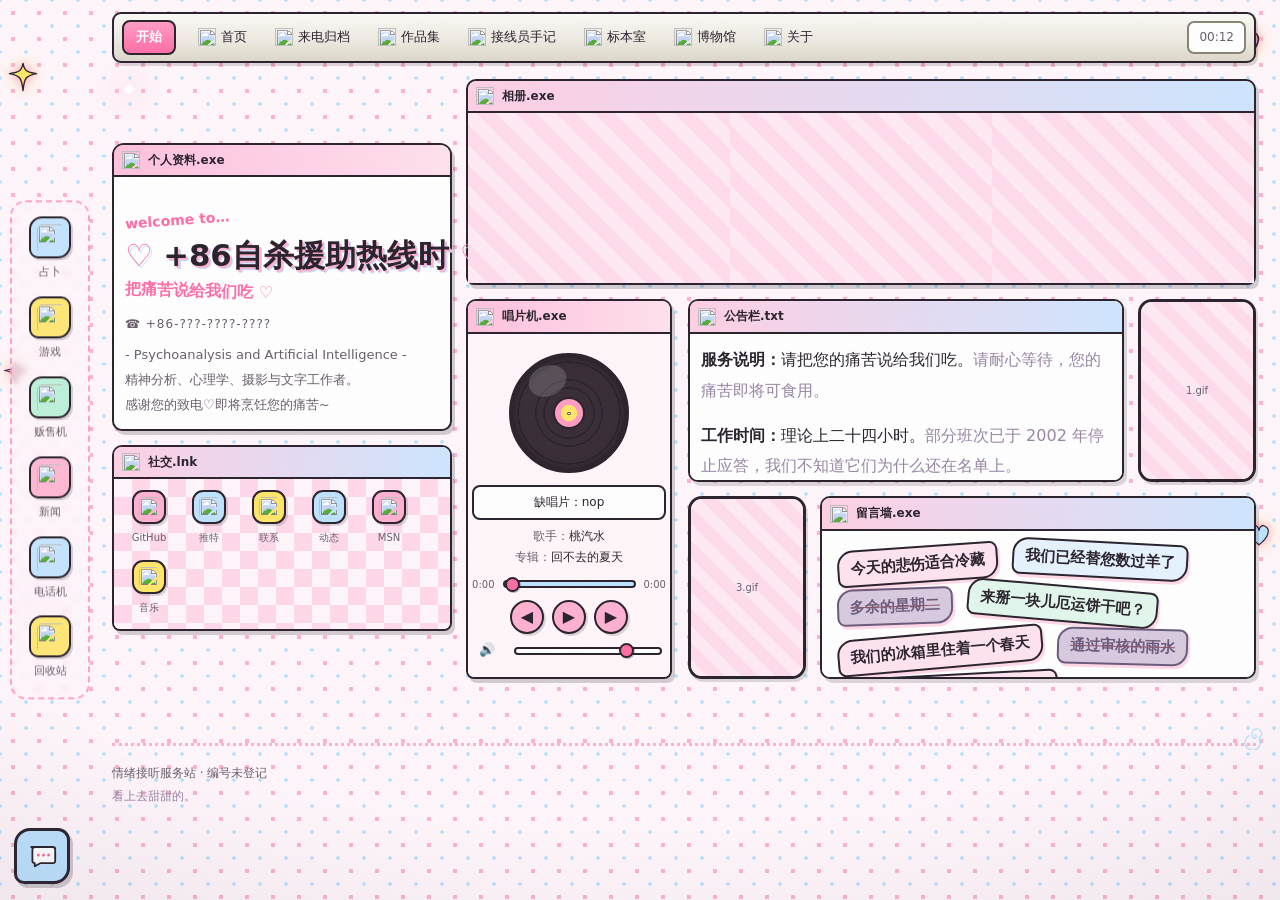
==== commit 3c8294b9: "1" ====
--- a/index.html
+++ b/index.html
@@ -192,6 +192,7 @@
   chips.forEach(function(el){
     el.addEventListener('click',function(){
       el.classList.add('pop');
+      if(window.Achievements) window.Achievements.bump('wallChipClicks', 15, 'wall-clicker');
       setTimeout(function(){
         var busy=shown(el);
         var cur=el.dataset.full || el.textContent;
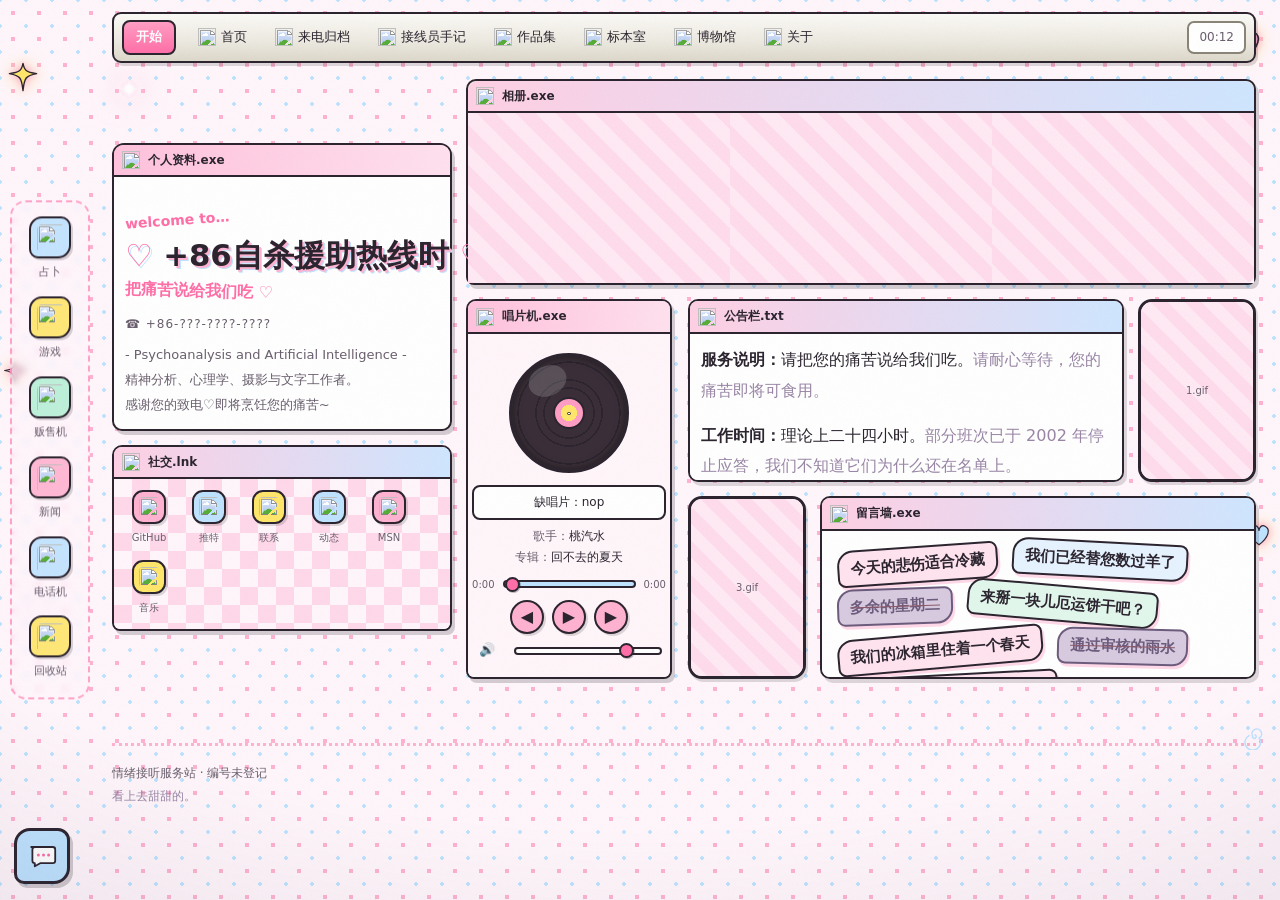
==== commit a88c6369: "1" ====
--- a/index.html
+++ b/index.html
@@ -27,8 +27,8 @@
     <span class="xstart">开始</span>
     <a href="index.html"><img src="icons/largeicons/1.png" alt="">首页</a>
     <a href="logs.html"><img src="icons/largeicons/file.png" alt="">来电归档</a>
+    <a href="operator_notes.html"><img src="icons/largeicons/Blog.png" alt="">接线员手记</a>
     <a href="portfolio.html"><img src="icons/largeicons/Portfolio.png" alt="">作品集</a>
-    <a href="operator_notes.html"><img src="icons/largeicons/Blog.png" alt="">接线员手记</a>
     <a href="specimen_room.html"><img src="icons/largeicons/Resume.png" alt="">标本室</a>
     <a href="museum.html"><img src="icons/largeicons/Portfolio.png" alt="">博物馆</a>
     <a href="about.html"><img src="icons/largeicons/About.png" alt="">关于</a>
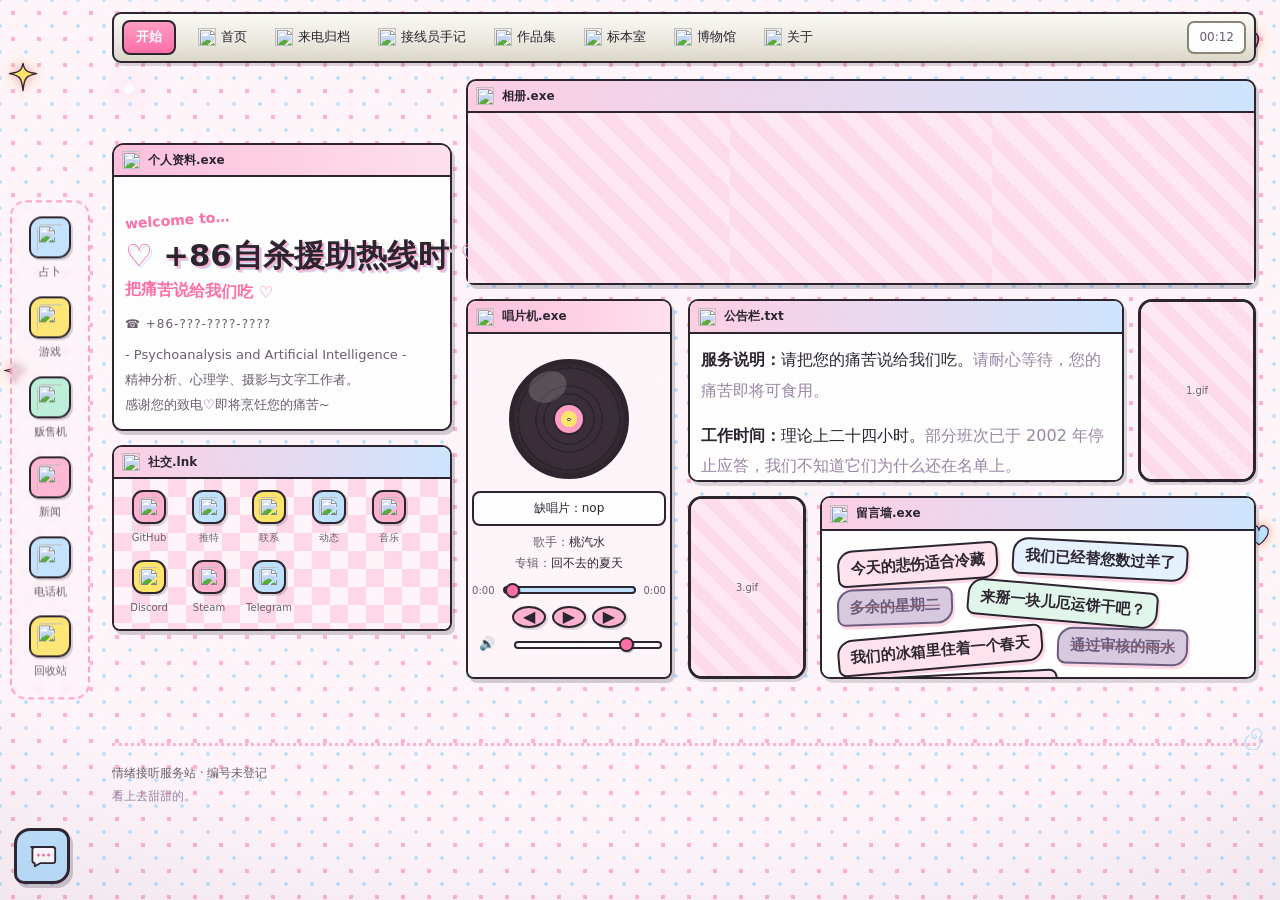
==== commit 8b37bde7: "1" ====
--- a/index.html
+++ b/index.html
@@ -70,10 +70,12 @@
           <div class="social">
             <a href="https://github.com/Timetoki" target="_blank" rel="noopener"><img src="icons/largeicons/github.png" alt="">GitHub</a>
             <a href="#"><img src="icons/largeicons/twitter.png" alt="">推特</a>
-            <a href="#"><img src="icons/largeicons/Contact.png" alt="">联系</a>
-            <a href="#"><img src="icons/largeicons/Media.png" alt="">动态</a>
-            <a href="#"><img src="icons/largeicons/MSN.png" alt="">MSN</a>
-            <a href="#"><img src="icons/largeicons/Winamp.png" alt="">音乐</a>
+            <a href="#" id="nav-contact"><img src="icons/largeicons/Contact.png" alt="">联系</a>
+            <a href="#"><img src="icons/largeicons/blog2.png" alt="">动态</a>
+            <a href="#" id="nav-music"><img src="icons/largeicons/Winamp.png" alt="">音乐</a>
+            <a href="#"><img src="icons/largeicons/Paint.png" alt="">Discord</a>
+            <a href="#"><img src="icons/largeicons/Games.png" alt="">Steam</a>
+            <a href="#"><img src="icons/largeicons/My Computer.png" alt="">Telegram</a>
           </div>
         </div>
       </section>
--- a/sweet.css
+++ b/sweet.css
@@ -615,7 +615,7 @@
 @media (max-width:900px){
   /* 唱片机竖着占左半，两张 side 图占右半上下各半，公告栏/留言墙各占一整行 */
   body.desktop .row3{
-    grid-template-columns:1fr 1fr;
+    grid-template-columns:minmax(150px,44%) 1fr;
     grid-template-rows:1fr 1fr auto auto;
     grid-template-areas:
       "player img1"
@@ -752,12 +752,12 @@
   flex:1; display:flex; align-items:center; justify-content:center; padding:8px; }
 body.desktop .p-player{ height:100%; }
 body.desktop .p-player .player{ width:100%; }
-body.desktop .p-player .vinyl{ width:120px; height:120px; margin:6px auto 12px; }
+body.desktop .p-player .vinyl{ width:clamp(70px,80%,120px); height:auto; aspect-ratio:1/1; margin:6px auto 12px; }
 body.desktop .p-player .scr{ margin:4px 0 6px; }
 body.desktop .p-player .prow{ margin:2px 0 6px; }
 body.desktop .p-player .vrow{ margin:4px 2px 0; }
-body.desktop .p-player .pctrls{ gap:8px; }
-body.desktop .p-player .pctrls button{ width:34px; height:34px; }
+body.desktop .p-player .pctrls{ gap:clamp(4px,3%,8px); flex-wrap:wrap; }
+body.desktop .p-player .pctrls button{ width:clamp(26px,22%,34px); height:clamp(26px,22%,34px); font-size:clamp(12px,4vw,16px); }
 
 .player .pmeta{ font-size:12px; color:var(--ink-soft); line-height:1.7; margin:4px 0 8px; text-align:center; }
 .player .pmeta span{ color:var(--ink); }
@@ -981,10 +981,12 @@
 .tcard-face{ position:absolute; inset:0; backface-visibility:hidden; border-radius:12px; overflow:hidden;
   border:3px solid var(--ink); box-shadow:2px 3px 0 rgba(44,37,48,.2); background:#c9c4f2; }
 .tcard-face img{ width:100%; height:100%; object-fit:cover; image-rendering:pixelated; display:block; }
+.tcard-face img.card-reversed{ transform:rotate(180deg); }
 .tcard-face.front{ transform:rotateY(180deg); background:#fff; }
 .tpos{ font-size:12px; color:var(--ink-soft); margin-top:8px; }
 .tinfo{ min-height:34px; margin-top:4px; }
 .tname{ font-weight:700; font-size:18px; color:var(--ink); }
+.torient{ font-weight:400; color:#9a968c; }
 .tread{ font-size:14px; color:var(--ink-soft); line-height:1.5; }
 .tarot-again{ text-align:center; margin-top:18px; }
 .again-btn{ font-family:var(--body); font-weight:700; cursor:pointer; padding:6px 18px;
@@ -1137,21 +1139,28 @@
 .pf-card-hero .pf-card-desc{ font-size:15px; line-height:1.7; }
 .pf-card-cta{ margin-top:16px; font-family:var(--mono); font-size:12px; color:var(--ink); }
 
-.pf-article-list{ display:flex; flex-direction:column; gap:8px; }
-.pf-article-row{ display:flex; align-items:center; justify-content:space-between; gap:10px;
+.pf-article-list{ display:flex; flex-direction:column; gap:10px; }
+.pf-article-row{ display:flex; flex-direction:column; gap:6px;
   width:100%; background:#fff; border:1px solid #d8d4cc; border-radius:8px;
   padding:12px 16px; cursor:pointer; transition:background .15s ease; }
 .pf-article-row:hover{ background:#f8f7f4; }
 .pf-article-row.open{ border-color:var(--ink); }
-.pf-article-main{ display:flex; flex-direction:column; gap:3px; min-width:0; }
+.pf-article-line1{ display:flex; align-items:center; gap:8px; }
+.pf-article-ico{ width:16px; height:16px; flex:none; }
 .pf-article-title{ font-weight:700; font-size:14px; color:var(--ink); }
+.pf-article-meta{ font-family:var(--mono); font-size:11px; color:#8a8577; margin-left:auto; }
+.pf-article-tags{ display:flex; flex-wrap:wrap; gap:8px; }
+.pf-tag{ font-family:var(--mono); font-size:11px; color:#9a968c; }
 .pf-article-note{ font-family:var(--mono); font-size:11px; color:#8a8577;
   overflow:hidden; text-overflow:ellipsis; white-space:nowrap; }
-.pf-lock{ flex:none; font-size:14px; }
-
-/* 点哪篇，全文就直接铺在那一行下面，不用跑到列表最底下 */
-.pf-article-reader{ background:#fff; border:1px solid #d8d4cc; border-radius:8px;
-  padding:16px 18px; margin:-2px 0 8px; }
+.pf-lock{ flex:none; font-size:13px; }
+
+/* 点哪篇，全文就直接铺在那一行下面，不用跑到列表最底下；用 max-height 做展开/收起动画 */
+.pf-article-reader{ background:#fff; border:1px solid transparent; border-radius:8px;
+  margin:-2px 0 0; overflow:hidden; max-height:0; opacity:0;
+  transition:max-height .35s ease, opacity .25s ease, margin .35s ease, border-color .35s ease; }
+.pf-article-reader.open{ max-height:4000px; opacity:1; margin:-2px 0 8px; border-color:#d8d4cc; }
+.pf-reader-body{ padding:16px 18px; }
 .pf-reader-title{ font-weight:700; font-size:20px; text-align:left; margin-bottom:12px; }
 .pf-reader-text{ font-family:var(--body); font-size:14px; line-height:1.9; color:var(--ink);
   white-space:pre-wrap; word-break:break-word; max-height:70vh; overflow:auto; margin:0; }
@@ -1165,4 +1174,30 @@
 .pf-gate-row button:hover{ background:#f8f7f4; }
 .pf-gate-msg{ font-family:var(--mono); font-size:12px; color:#8a8577; margin-top:10px; }
 
-.pf-empty{ font-family:var(--mono); font-size:13px; color:#8a8577; text-align:center; padding:40px 0; }+.pf-empty{ font-family:var(--mono); font-size:13px; color:#8a8577; text-align:center; padding:40px 0; }
+
+/* 联系弹窗：病历白 / 医学内刊风格小卡片 */
+.contact-card{ position:relative; background:#fff; border:1px solid #dcdce0; border-radius:6px;
+  padding:30px 26px 26px; margin:8px auto; max-width:360px;
+  font-family:"Microsoft YaHei","PingFang SC","Heiti SC",system-ui,sans-serif; color:#1c1c1e; }
+.contact-card .cc-stamp{ position:absolute; top:14px; right:14px;
+  font-family:"Courier New",var(--mono),monospace; font-size:11px; letter-spacing:2px; color:#a33;
+  border:1.5px solid #a33; border-radius:2px; padding:3px 7px; transform:rotate(4deg); opacity:.8; }
+.contact-card .cc-row{ display:flex; flex-direction:column; gap:4px;
+  margin:30px 0 14px; padding-bottom:14px; border-bottom:1px solid #e2e2e6; }
+.contact-card .cc-k{ font-family:"Courier New",var(--mono),monospace; font-size:11px; color:#999; letter-spacing:2px; }
+.contact-card .cc-v{ font-size:16px; font-weight:700; color:#111; word-break:break-all; }
+.contact-card .cc-note{ font-size:13.5px; color:#555; line-height:1.7; margin:0 0 20px; }
+.contact-card .cc-btn{ display:block; text-align:center; font-family:inherit; font-weight:700; font-size:14px;
+  color:#fff; background:#8a1620; border-radius:3px; padding:11px 22px; text-decoration:none;
+  letter-spacing:1px; transition:background .15s ease; }
+.contact-card .cc-btn:hover{ background:#a33; }
+
+/* 音乐弹窗：曲目单 */
+.playlist-card{ padding:4px 2px; }
+.playlist-card .pl-title{ font-weight:700; font-size:15px; color:var(--ink); margin:2px 0 12px; }
+.playlist-card .pl-list{ list-style:none; margin:0; padding:0; display:flex; flex-direction:column; gap:8px; }
+.playlist-card .pl-list li{ display:flex; flex-direction:column; gap:2px;
+  background:#fff; border:1px solid #e8e4da; border-radius:8px; padding:9px 12px; }
+.playlist-card .pl-name{ font-weight:700; font-size:14px; color:var(--ink); }
+.playlist-card .pl-sub{ font-family:var(--mono); font-size:11px; color:#8a8577; }
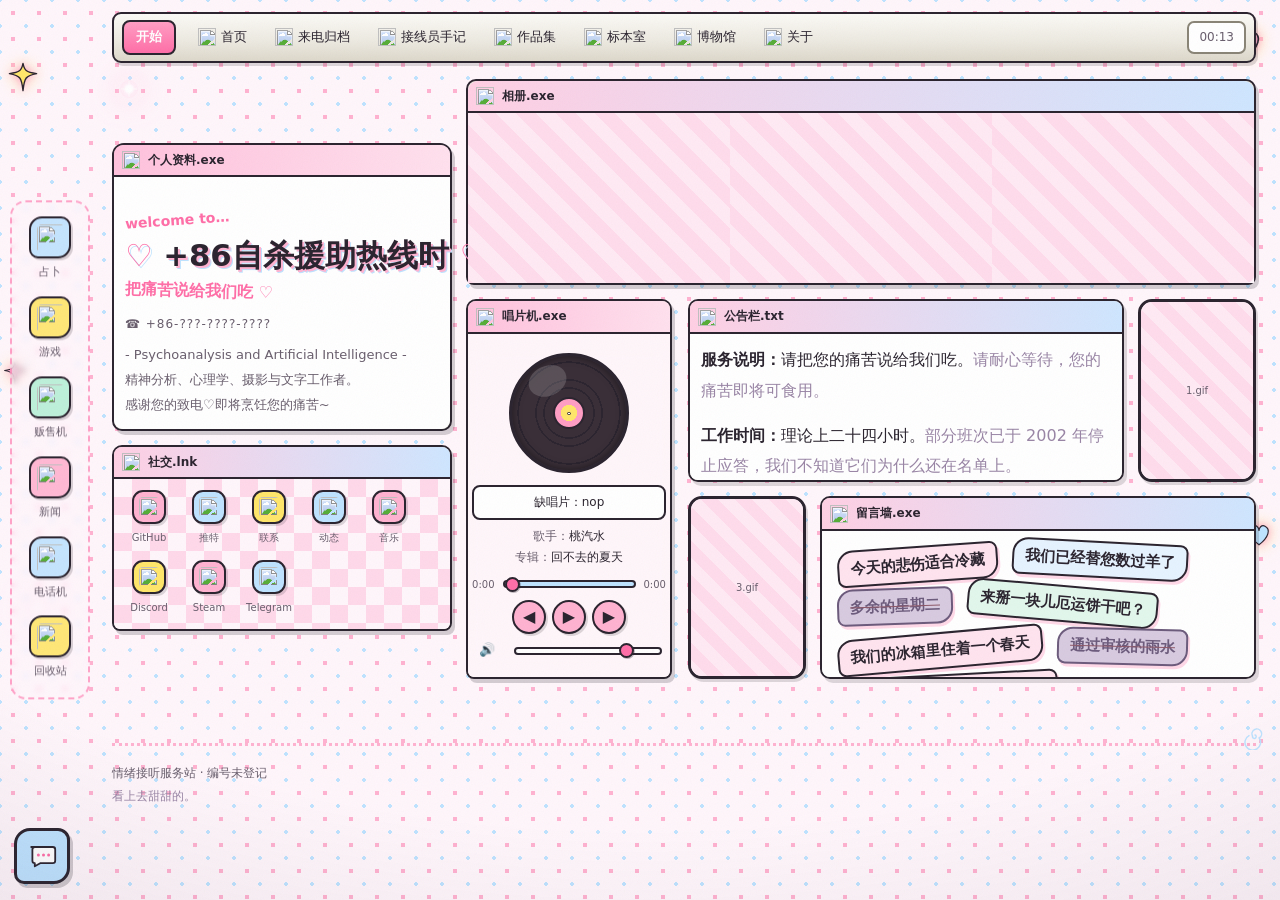
==== commit 4d719872: "1" ====
--- a/index.html
+++ b/index.html
@@ -222,6 +222,7 @@
 <script src="player.js" defer></script>
 <script src="chat-data.js" defer></script>
 <script src="chat.js" defer></script>
+<script src="hotline.js" defer></script>
 <script src="answerbook.js" defer></script>
 <script src="fortune-data.js" defer></script>
 <script src="tarot-data.js" defer></script>
--- a/sweet.css
+++ b/sweet.css
@@ -757,7 +757,7 @@
 body.desktop .p-player .prow{ margin:2px 0 6px; }
 body.desktop .p-player .vrow{ margin:4px 2px 0; }
 body.desktop .p-player .pctrls{ gap:clamp(4px,3%,8px); flex-wrap:wrap; }
-body.desktop .p-player .pctrls button{ width:clamp(26px,22%,34px); height:clamp(26px,22%,34px); font-size:clamp(12px,4vw,16px); }
+body.desktop .p-player .pctrls button{ width:clamp(26px,20%,34px); height:auto; aspect-ratio:1/1; font-size:clamp(12px,4vw,16px); }
 
 .player .pmeta{ font-size:12px; color:var(--ink-soft); line-height:1.7; margin:4px 0 8px; text-align:center; }
 .player .pmeta span{ color:var(--ink); }
@@ -1037,8 +1037,6 @@
   overflow:auto;
 }
 
-.sqbox{ width:118px; flex:0 0 118px; align-self:stretch}
-
 /* ★ 公告栏：框体卡死 + 内容滚动 */
 .bar-board .xp-b{
   height:146px;
@@ -1069,9 +1067,13 @@
 .hotline-inputrow input{ flex:1; font-family:var(--body); font-size:14px;
   border:1px solid #d8d4cc; border-radius:8px; padding:8px 10px; background:#fff; color:var(--ink); }
 .hotline-inputrow input:focus{ outline:none; border-color:#b9b3a6; }
+.hotline-inputrow input:disabled{ background:#efeee9; color:#8a8577; cursor:not-allowed; }
 .hotline-inputrow button{ font-family:var(--body); font-weight:700; cursor:pointer;
   border:1px solid #d8d4cc; border-radius:8px; background:#f8f7f4; color:var(--ink); padding:8px 16px; }
 .hotline-inputrow button:hover{ background:#eeece6; }
+.hotline-inputrow button:disabled,
+.hotline-inputrow button:disabled:hover{
+  background:#111; color:#6a6a6a; border-color:#111; cursor:not-allowed; }
 .hotline-row{ display:flex; align-items:center; gap:10px; flex-wrap:wrap; }
 .hotline-dial{ font-family:var(--body); font-weight:700; cursor:pointer;
   border:1px solid var(--ink); border-radius:8px; background:#fff; color:var(--ink);
@@ -1176,20 +1178,21 @@
 
 .pf-empty{ font-family:var(--mono); font-size:13px; color:#8a8577; text-align:center; padding:40px 0; }
 
-/* 联系弹窗：病历白 / 医学内刊风格小卡片 */
-.contact-card{ position:relative; background:#fff; border:1px solid #dcdce0; border-radius:6px;
-  padding:30px 26px 26px; margin:8px auto; max-width:360px;
+/* 联系弹窗：病历白 / 医学内刊风格卡片 */
+.contact-card{ position:relative; background:#fff; border:1px solid #dcdce0; border-radius:8px;
+  padding:56px 48px 48px; margin:24px auto; max-width:520px; width:100%; box-sizing:border-box;
   font-family:"Microsoft YaHei","PingFang SC","Heiti SC",system-ui,sans-serif; color:#1c1c1e; }
-.contact-card .cc-stamp{ position:absolute; top:14px; right:14px;
-  font-family:"Courier New",var(--mono),monospace; font-size:11px; letter-spacing:2px; color:#a33;
-  border:1.5px solid #a33; border-radius:2px; padding:3px 7px; transform:rotate(4deg); opacity:.8; }
-.contact-card .cc-row{ display:flex; flex-direction:column; gap:4px;
-  margin:30px 0 14px; padding-bottom:14px; border-bottom:1px solid #e2e2e6; }
-.contact-card .cc-k{ font-family:"Courier New",var(--mono),monospace; font-size:11px; color:#999; letter-spacing:2px; }
-.contact-card .cc-v{ font-size:16px; font-weight:700; color:#111; word-break:break-all; }
-.contact-card .cc-note{ font-size:13.5px; color:#555; line-height:1.7; margin:0 0 20px; }
-.contact-card .cc-btn{ display:block; text-align:center; font-family:inherit; font-weight:700; font-size:14px;
-  color:#fff; background:#8a1620; border-radius:3px; padding:11px 22px; text-decoration:none;
+@media (max-width:560px){ .contact-card{ padding:40px 26px 32px; margin:10px auto; } }
+.contact-card .cc-stamp{ position:absolute; top:22px; right:22px;
+  font-family:"Courier New",var(--mono),monospace; font-size:12px; letter-spacing:2px; color:#a33;
+  border:1.5px solid #a33; border-radius:2px; padding:4px 9px; transform:rotate(4deg); opacity:.8; }
+.contact-card .cc-row{ display:flex; flex-direction:column; gap:8px;
+  margin:36px 0 20px; padding-bottom:20px; border-bottom:1px solid #e2e2e6; }
+.contact-card .cc-k{ font-family:"Courier New",var(--mono),monospace; font-size:12px; color:#999; letter-spacing:2px; }
+.contact-card .cc-v{ font-size:24px; font-weight:700; color:#111; word-break:break-all; }
+.contact-card .cc-note{ font-size:15px; color:#555; line-height:1.8; margin:0 0 28px; }
+.contact-card .cc-btn{ display:block; text-align:center; font-family:inherit; font-weight:700; font-size:15px;
+  color:#fff; background:#8a1620; border-radius:4px; padding:14px 22px; text-decoration:none;
   letter-spacing:1px; transition:background .15s ease; }
 .contact-card .cc-btn:hover{ background:#a33; }
 
